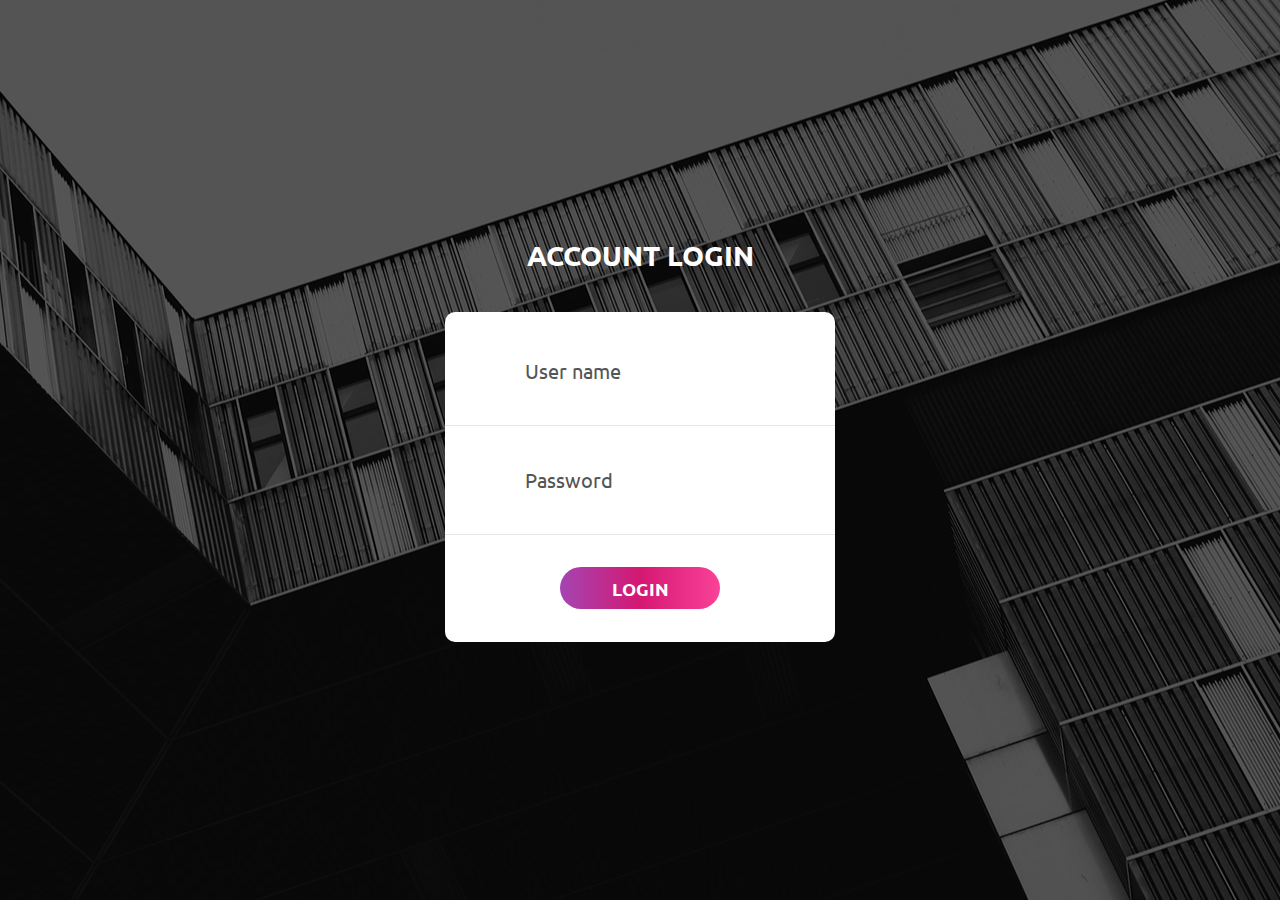
==== login.html @ 8e9fb48d "Login" ====
<!DOCTYPE html>
<html lang="en">
<head>
	<title>Login V16</title>
	<meta charset="UTF-8">
	<meta name="viewport" content="width=device-width, initial-scale=1">
<!--===============================================================================================-->	
	<link rel="icon" type="image/png" href="images/icons/favicon.ico"/>
<!--===============================================================================================-->
	<link rel="stylesheet" type="text/css" href="vendor/bootstrap/css/bootstrap.min.css">
<!--===============================================================================================-->
	<link rel="stylesheet" type="text/css" href="fonts/font-awesome-4.7.0/css/font-awesome.min.css">
<!--===============================================================================================-->
	<link rel="stylesheet" type="text/css" href="fonts/Linearicons-Free-v1.0.0/icon-font.min.css">
<!--===============================================================================================-->
	<link rel="stylesheet" type="text/css" href="vendor/animate/animate.css">
<!--===============================================================================================-->	
	<link rel="stylesheet" type="text/css" href="vendor/css-hamburgers/hamburgers.min.css">
<!--===============================================================================================-->
	<link rel="stylesheet" type="text/css" href="vendor/animsition/css/animsition.min.css">
<!--===============================================================================================-->
	<link rel="stylesheet" type="text/css" href="vendor/select2/select2.min.css">
<!--===============================================================================================-->	
	<link rel="stylesheet" type="text/css" href="vendor/daterangepicker/daterangepicker.css">
<!--===============================================================================================-->
	<link rel="stylesheet" type="text/css" href="css/util.css">
	<link rel="stylesheet" type="text/css" href="css/main.css">
<!--===============================================================================================-->
</head>
<body>
	
	<div class="limiter">
		<div class="container-login100" style="background-image: url('images/bg-01.jpg');">
			<div class="wrap-login100 p-t-30 p-b-50">
				<span class="login100-form-title p-b-41">
					Account Login
				</span>
				<form class="login100-form validate-form p-b-33 p-t-5">

					<div class="wrap-input100 validate-input" data-validate = "Enter username">
						<input class="input100" type="text" name="username" placeholder="User name">
						<span class="focus-input100" data-placeholder="&#xe82a;"></span>
					</div>

					<div class="wrap-input100 validate-input" data-validate="Enter password">
						<input class="input100" type="password" name="pass" placeholder="Password">
						<span class="focus-input100" data-placeholder="&#xe80f;"></span>
					</div>

					<div class="container-login100-form-btn m-t-32">
						<button class="login100-form-btn">
							Login
						</button>
					</div>

				</form>
			</div>
		</div>
	</div>
	

	<div id="dropDownSelect1"></div>
	
<!--===============================================================================================-->
	<script src="vendor/jquery/jquery-3.2.1.min.js"></script>
<!--===============================================================================================-->
	<script src="vendor/animsition/js/animsition.min.js"></script>
<!--===============================================================================================-->
	<script src="vendor/bootstrap/js/popper.js"></script>
	<script src="vendor/bootstrap/js/bootstrap.min.js"></script>
<!--===============================================================================================-->
	<script src="vendor/select2/select2.min.js"></script>
<!--===============================================================================================-->
	<script src="vendor/daterangepicker/moment.min.js"></script>
	<script src="vendor/daterangepicker/daterangepicker.js"></script>
<!--===============================================================================================-->
	<script src="vendor/countdowntime/countdowntime.js"></script>
<!--===============================================================================================-->
	<script src="js/main.js"></script>

</body>
</html>
---- fonts/Linearicons-Free-v1.0.0/icon-font.min.css ----
/*
Linearicons Free v1.0.0 - https://linearicons.com/free
By Perxis - https://perxis.com
(c) 2014-2015 Perxis.com
License: https://linearicons.com/free/license
*/
@font-face{font-family:Linearicons-Free;src:url(https://cdn.linearicons.com/free/1.0.0/Linearicons-Free.eot);src:url(https://cdn.linearicons.com/free/1.0.0/Linearicons-Free.eot?#iefix) format('embedded-opentype'),url(https://cdn.linearicons.com/free/1.0.0/Linearicons-Free.woff2) format('woff2'),url(https://cdn.linearicons.com/free/1.0.0/Linearicons-Free.ttf) format('truetype'),url(https://cdn.linearicons.com/free/1.0.0/Linearicons-Free.woff) format('woff'),url(https://cdn.linearicons.com/free/1.0.0/Linearicons-Free.svg#Linearicons-Free) format('svg');font-weight:400;font-style:normal}.lnr{font-family:Linearicons-Free;speak:none;font-style:normal;font-weight:400;font-variant:normal;text-transform:none;line-height:1;-webkit-font-smoothing:antialiased;-moz-osx-font-smoothing:grayscale}.lnr-home:before{content:"\e800"}.lnr-apartment:before{content:"\e801"}.lnr-pencil:before{content:"\e802"}.lnr-magic-wand:before{content:"\e803"}.lnr-drop:before{content:"\e804"}.lnr-lighter:before{content:"\e805"}.lnr-poop:before{content:"\e806"}.lnr-sun:before{content:"\e807"}.lnr-moon:before{content:"\e808"}.lnr-cloud:before{content:"\e809"}.lnr-cloud-upload:before{content:"\e80a"}.lnr-cloud-download:before{content:"\e80b"}.lnr-cloud-sync:before{content:"\e80c"}.lnr-cloud-check:before{content:"\e80d"}.lnr-database:before{content:"\e80e"}.lnr-lock:before{content:"\e80f"}.lnr-cog:before{content:"\e810"}.lnr-trash:before{content:"\e811"}.lnr-dice:before{content:"\e812"}.lnr-heart:before{content:"\e813"}.lnr-star:before{content:"\e814"}.lnr-star-half:before{content:"\e815"}.lnr-star-empty:before{content:"\e816"}.lnr-flag:before{content:"\e817"}.lnr-envelope:before{content:"\e818"}.lnr-paperclip:before{content:"\e819"}.lnr-inbox:before{content:"\e81a"}.lnr-eye:before{content:"\e81b"}.lnr-printer:before{content:"\e81c"}.lnr-file-empty:before{content:"\e81d"}.lnr-file-add:before{content:"\e81e"}.lnr-enter:before{content:"\e81f"}.lnr-exit:before{content:"\e820"}.lnr-graduation-hat:before{content:"\e821"}.lnr-license:before{content:"\e822"}.lnr-music-note:before{content:"\e823"}.lnr-film-play:before{content:"\e824"}.lnr-camera-video:before{content:"\e825"}.lnr-camera:before{content:"\e826"}.lnr-picture:before{content:"\e827"}.lnr-book:before{content:"\e828"}.lnr-bookmark:before{content:"\e829"}.lnr-user:before{content:"\e82a"}.lnr-users:before{content:"\e82b"}.lnr-shirt:before{content:"\e82c"}.lnr-store:before{content:"\e82d"}.lnr-cart:before{content:"\e82e"}.lnr-tag:before{content:"\e82f"}.lnr-phone-handset:before{content:"\e830"}.lnr-phone:before{content:"\e831"}.lnr-pushpin:before{content:"\e832"}.lnr-map-marker:before{content:"\e833"}.lnr-map:before{content:"\e834"}.lnr-location:before{content:"\e835"}.lnr-calendar-full:before{content:"\e836"}.lnr-keyboard:before{content:"\e837"}.lnr-spell-check:before{content:"\e838"}.lnr-screen:before{content:"\e839"}.lnr-smartphone:before{content:"\e83a"}.lnr-tablet:before{content:"\e83b"}.lnr-laptop:before{content:"\e83c"}.lnr-laptop-phone:before{content:"\e83d"}.lnr-power-switch:before{content:"\e83e"}.lnr-bubble:before{content:"\e83f"}.lnr-heart-pulse:before{content:"\e840"}.lnr-construction:before{content:"\e841"}.lnr-pie-chart:before{content:"\e842"}.lnr-chart-bars:before{content:"\e843"}.lnr-gift:before{content:"\e844"}.lnr-diamond:before{content:"\e845"}.lnr-linearicons:before{content:"\e846"}.lnr-dinner:before{content:"\e847"}.lnr-coffee-cup:before{content:"\e848"}.lnr-leaf:before{content:"\e849"}.lnr-paw:before{content:"\e84a"}.lnr-rocket:before{content:"\e84b"}.lnr-briefcase:before{content:"\e84c"}.lnr-bus:before{content:"\e84d"}.lnr-car:before{content:"\e84e"}.lnr-train:before{content:"\e84f"}.lnr-bicycle:before{content:"\e850"}.lnr-wheelchair:before{content:"\e851"}.lnr-select:before{content:"\e852"}.lnr-earth:before{content:"\e853"}.lnr-smile:before{content:"\e854"}.lnr-sad:before{content:"\e855"}.lnr-neutral:before{content:"\e856"}.lnr-mustache:before{content:"\e857"}.lnr-alarm:before{content:"\e858"}.lnr-bullhorn:before{content:"\e859"}.lnr-volume-high:before{content:"\e85a"}.lnr-volume-medium:before{content:"\e85b"}.lnr-volume-low:before{content:"\e85c"}.lnr-volume:before{content:"\e85d"}.lnr-mic:before{content:"\e85e"}.lnr-hourglass:before{content:"\e85f"}.lnr-undo:before{content:"\e860"}.lnr-redo:before{content:"\e861"}.lnr-sync:before{content:"\e862"}.lnr-history:before{content:"\e863"}.lnr-clock:before{content:"\e864"}.lnr-download:before{content:"\e865"}.lnr-upload:before{content:"\e866"}.lnr-enter-down:before{content:"\e867"}.lnr-exit-up:before{content:"\e868"}.lnr-bug:before{content:"\e869"}.lnr-code:before{content:"\e86a"}.lnr-link:before{content:"\e86b"}.lnr-unlink:before{content:"\e86c"}.lnr-thumbs-up:before{content:"\e86d"}.lnr-thumbs-down:before{content:"\e86e"}.lnr-magnifier:before{content:"\e86f"}.lnr-cross:before{content:"\e870"}.lnr-menu:before{content:"\e871"}.lnr-list:before{content:"\e872"}.lnr-chevron-up:before{content:"\e873"}.lnr-chevron-down:before{content:"\e874"}.lnr-chevron-left:before{content:"\e875"}.lnr-chevron-right:before{content:"\e876"}.lnr-arrow-up:before{content:"\e877"}.lnr-arrow-down:before{content:"\e878"}.lnr-arrow-left:before{content:"\e879"}.lnr-arrow-right:before{content:"\e87a"}.lnr-move:before{content:"\e87b"}.lnr-warning:before{content:"\e87c"}.lnr-question-circle:before{content:"\e87d"}.lnr-menu-circle:before{content:"\e87e"}.lnr-checkmark-circle:before{content:"\e87f"}.lnr-cross-circle:before{content:"\e880"}.lnr-plus-circle:before{content:"\e881"}.lnr-circle-minus:before{content:"\e882"}.lnr-arrow-up-circle:before{content:"\e883"}.lnr-arrow-down-circle:before{content:"\e884"}.lnr-arrow-left-circle:before{content:"\e885"}.lnr-arrow-right-circle:before{content:"\e886"}.lnr-chevron-up-circle:before{content:"\e887"}.lnr-chevron-down-circle:before{content:"\e888"}.lnr-chevron-left-circle:before{content:"\e889"}.lnr-chevron-right-circle:before{content:"\e88a"}.lnr-crop:before{content:"\e88b"}.lnr-frame-expand:before{content:"\e88c"}.lnr-frame-contract:before{content:"\e88d"}.lnr-layers:before{content:"\e88e"}.lnr-funnel:before{content:"\e88f"}.lnr-text-format:before{content:"\e890"}.lnr-text-format-remove:before{content:"\e891"}.lnr-text-size:before{content:"\e892"}.lnr-bold:before{content:"\e893"}.lnr-italic:before{content:"\e894"}.lnr-underline:before{content:"\e895"}.lnr-strikethrough:before{content:"\e896"}.lnr-highlight:before{content:"\e897"}.lnr-text-align-left:before{content:"\e898"}.lnr-text-align-center:before{content:"\e899"}.lnr-text-align-right:before{content:"\e89a"}.lnr-text-align-justify:before{content:"\e89b"}.lnr-line-spacing:before{content:"\e89c"}.lnr-indent-increase:before{content:"\e89d"}.lnr-indent-decrease:before{content:"\e89e"}.lnr-pilcrow:before{content:"\e89f"}.lnr-direction-ltr:before{content:"\e8a0"}.lnr-direction-rtl:before{content:"\e8a1"}.lnr-page-break:before{content:"\e8a2"}.lnr-sort-alpha-asc:before{content:"\e8a3"}.lnr-sort-amount-asc:before{content:"\e8a4"}.lnr-hand:before{content:"\e8a5"}.lnr-pointer-up:before{content:"\e8a6"}.lnr-pointer-right:before{content:"\e8a7"}.lnr-pointer-down:before{content:"\e8a8"}.lnr-pointer-left:before{content:"\e8a9"}
---- vendor/css-hamburgers/hamburgers.min.css ----
/*!
 * Hamburgers
 * @description Tasty CSS-animated hamburgers
 * @author Jonathan Suh @jonsuh
 * @site https://jonsuh.com/hamburgers
 * @link https://github.com/jonsuh/hamburgers
 */.hamburger{font:inherit;display:inline-block;overflow:visible;margin:0;padding:15px;cursor:pointer;transition-timing-function:linear;transition-duration:.15s;transition-property:opacity,filter;text-transform:none;color:inherit;border:0;background-color:transparent}.hamburger:hover{opacity:.7}.hamburger-box{position:relative;display:inline-block;width:40px;height:24px}.hamburger-inner{top:50%;display:block;margin-top:-2px}.hamburger-inner,.hamburger-inner:after,.hamburger-inner:before{position:absolute;width:40px;height:4px;transition-timing-function:ease;transition-duration:.15s;transition-property:transform;border-radius:4px;background-color:#000}.hamburger-inner:after,.hamburger-inner:before{display:block;content:''}.hamburger-inner:before{top:-10px}.hamburger-inner:after{bottom:-10px}.hamburger--3dx .hamburger-box{perspective:80px}.hamburger--3dx .hamburger-inner{transition:transform .2s cubic-bezier(.645,.045,.355,1),background-color 0s cubic-bezier(.645,.045,.355,1) .1s}.hamburger--3dx .hamburger-inner:after,.hamburger--3dx .hamburger-inner:before{transition:transform 0s cubic-bezier(.645,.045,.355,1) .1s}.hamburger--3dx.is-active .hamburger-inner{transform:rotateY(180deg);background-color:transparent}.hamburger--3dx.is-active .hamburger-inner:before{transform:translate3d(0,10px,0) rotate(45deg)}.hamburger--3dx.is-active .hamburger-inner:after{transform:translate3d(0,-10px,0) rotate(-45deg)}.hamburger--3dx-r .hamburger-box{perspective:80px}.hamburger--3dx-r .hamburger-inner{transition:transform .2s cubic-bezier(.645,.045,.355,1),background-color 0s cubic-bezier(.645,.045,.355,1) .1s}.hamburger--3dx-r .hamburger-inner:after,.hamburger--3dx-r .hamburger-inner:before{transition:transform 0s cubic-bezier(.645,.045,.355,1) .1s}.hamburger--3dx-r.is-active .hamburger-inner{transform:rotateY(-180deg);background-color:transparent}.hamburger--3dx-r.is-active .hamburger-inner:before{transform:translate3d(0,10px,0) rotate(45deg)}.hamburger--3dx-r.is-active .hamburger-inner:after{transform:translate3d(0,-10px,0) rotate(-45deg)}.hamburger--3dy .hamburger-box{perspective:80px}.hamburger--3dy .hamburger-inner{transition:transform .2s cubic-bezier(.645,.045,.355,1),background-color 0s cubic-bezier(.645,.045,.355,1) .1s}.hamburger--3dy .hamburger-inner:after,.hamburger--3dy .hamburger-inner:before{transition:transform 0s cubic-bezier(.645,.045,.355,1) .1s}.hamburger--3dy.is-active .hamburger-inner{transform:rotateX(-180deg);background-color:transparent}.hamburger--3dy.is-active .hamburger-inner:before{transform:translate3d(0,10px,0) rotate(45deg)}.hamburger--3dy.is-active .hamburger-inner:after{transform:translate3d(0,-10px,0) rotate(-45deg)}.hamburger--3dy-r .hamburger-box{perspective:80px}.hamburger--3dy-r .hamburger-inner{transition:transform .2s cubic-bezier(.645,.045,.355,1),background-color 0s cubic-bezier(.645,.045,.355,1) .1s}.hamburger--3dy-r .hamburger-inner:after,.hamburger--3dy-r .hamburger-inner:before{transition:transform 0s cubic-bezier(.645,.045,.355,1) .1s}.hamburger--3dy-r.is-active .hamburger-inner{transform:rotateX(180deg);background-color:transparent}.hamburger--3dy-r.is-active .hamburger-inner:before{transform:translate3d(0,10px,0) rotate(45deg)}.hamburger--3dy-r.is-active .hamburger-inner:after{transform:translate3d(0,-10px,0) rotate(-45deg)}.hamburger--arrow.is-active .hamburger-inner:before{transform:translate3d(-8px,0,0) rotate(-45deg) scaleX(.7)}.hamburger--arrow.is-active .hamburger-inner:after{transform:translate3d(-8px,0,0) rotate(45deg) scaleX(.7)}.hamburger--arrow-r.is-active .hamburger-inner:before{transform:translate3d(8px,0,0) rotate(45deg) scaleX(.7)}.hamburger--arrow-r.is-active .hamburger-inner:after{transform:translate3d(8px,0,0) rotate(-45deg) scaleX(.7)}.hamburger--arrowalt .hamburger-inner:before{transition:top .1s ease .15s,transform .15s cubic-bezier(.165,.84,.44,1)}.hamburger--arrowalt .hamburger-inner:after{transition:bottom .1s ease .15s,transform .15s cubic-bezier(.165,.84,.44,1)}.hamburger--arrowalt.is-active .hamburger-inner:before{top:0;transition:top .1s ease,transform .15s cubic-bezier(.895,.03,.685,.22) .1s;transform:translate3d(-8px,-10px,0) rotate(-45deg) scaleX(.7)}.hamburger--arrowalt.is-active .hamburger-inner:after{bottom:0;transition:bottom .1s ease,transform .15s cubic-bezier(.895,.03,.685,.22) .1s;transform:translate3d(-8px,10px,0) rotate(45deg) scaleX(.7)}.hamburger--arrowalt-r .hamburger-inner:before{transition:top .1s ease .15s,transform .15s cubic-bezier(.165,.84,.44,1)}.hamburger--arrowalt-r .hamburger-inner:after{transition:bottom .1s ease .15s,transform .15s cubic-bezier(.165,.84,.44,1)}.hamburger--arrowalt-r.is-active .hamburger-inner:before{top:0;transition:top .1s ease,transform .15s cubic-bezier(.895,.03,.685,.22) .1s;transform:translate3d(8px,-10px,0) rotate(45deg) scaleX(.7)}.hamburger--arrowalt-r.is-active .hamburger-inner:after{bottom:0;transition:bottom .1s ease,transform .15s cubic-bezier(.895,.03,.685,.22) .1s;transform:translate3d(8px,10px,0) rotate(-45deg) scaleX(.7)}.hamburger--boring .hamburger-inner,.hamburger--boring .hamburger-inner:after,.hamburger--boring .hamburger-inner:before{transition-property:none}.hamburger--boring.is-active .hamburger-inner{transform:rotate(45deg)}.hamburger--boring.is-active .hamburger-inner:before{top:0;opacity:0}.hamburger--boring.is-active .hamburger-inner:after{bottom:0;transform:rotate(-90deg)}.hamburger--collapse .hamburger-inner{top:auto;bottom:0;transition-delay:.15s;transition-timing-function:cubic-bezier(.55,.055,.675,.19);transition-duration:.15s}.hamburger--collapse .hamburger-inner:after{top:-20px;transition:top .3s cubic-bezier(.33333,.66667,.66667,1) .3s,opacity .1s linear}.hamburger--collapse .hamburger-inner:before{transition:top .12s cubic-bezier(.33333,.66667,.66667,1) .3s,transform .15s cubic-bezier(.55,.055,.675,.19)}.hamburger--collapse.is-active .hamburger-inner{transition-delay:.32s;transition-timing-function:cubic-bezier(.215,.61,.355,1);transform:translate3d(0,-10px,0) rotate(-45deg)}.hamburger--collapse.is-active .hamburger-inner:after{top:0;transition:top .3s cubic-bezier(.33333,0,.66667,.33333),opacity .1s linear .27s;opacity:0}.hamburger--collapse.is-active .hamburger-inner:before{top:0;transition:top .12s cubic-bezier(.33333,0,.66667,.33333) .18s,transform .15s cubic-bezier(.215,.61,.355,1) .42s;transform:rotate(-90deg)}.hamburger--collapse-r .hamburger-inner{top:auto;bottom:0;transition-delay:.15s;transition-timing-function:cubic-bezier(.55,.055,.675,.19);transition-duration:.15s}.hamburger--collapse-r .hamburger-inner:after{top:-20px;transition:top .3s cubic-bezier(.33333,.66667,.66667,1) .3s,opacity .1s linear}.hamburger--collapse-r .hamburger-inner:before{transition:top .12s cubic-bezier(.33333,.66667,.66667,1) .3s,transform .15s cubic-bezier(.55,.055,.675,.19)}.hamburger--collapse-r.is-active .hamburger-inner{transition-delay:.32s;transition-timing-function:cubic-bezier(.215,.61,.355,1);transform:translate3d(0,-10px,0) rotate(45deg)}.hamburger--collapse-r.is-active .hamburger-inner:after{top:0;transition:top .3s cubic-bezier(.33333,0,.66667,.33333),opacity .1s linear .27s;opacity:0}.hamburger--collapse-r.is-active .hamburger-inner:before{top:0;transition:top .12s cubic-bezier(.33333,0,.66667,.33333) .18s,transform .15s cubic-bezier(.215,.61,.355,1) .42s;transform:rotate(90deg)}.hamburger--elastic .hamburger-inner{top:2px;transition-timing-function:cubic-bezier(.68,-.55,.265,1.55);transition-duration:.4s}.hamburger--elastic .hamburger-inner:before{top:10px;transition:opacity .15s ease .4s}.hamburger--elastic .hamburger-inner:after{top:20px;transition:transform .4s cubic-bezier(.68,-.55,.265,1.55)}.hamburger--elastic.is-active .hamburger-inner{transition-delay:.1s;transform:translate3d(0,10px,0) rotate(135deg)}.hamburger--elastic.is-active .hamburger-inner:before{transition-delay:0s;opacity:0}.hamburger--elastic.is-active .hamburger-inner:after{transition-delay:.1s;transform:translate3d(0,-20px,0) rotate(-270deg)}.hamburger--elastic-r .hamburger-inner{top:2px;transition-timing-function:cubic-bezier(.68,-.55,.265,1.55);transition-duration:.4s}.hamburger--elastic-r .hamburger-inner:before{top:10px;transition:opacity .15s ease .4s}.hamburger--elastic-r .hamburger-inner:after{top:20px;transition:transform .4s cubic-bezier(.68,-.55,.265,1.55)}.hamburger--elastic-r.is-active .hamburger-inner{transition-delay:.1s;transform:translate3d(0,10px,0) rotate(-135deg)}.hamburger--elastic-r.is-active .hamburger-inner:before{transition-delay:0s;opacity:0}.hamburger--elastic-r.is-active .hamburger-inner:after{transition-delay:.1s;transform:translate3d(0,-20px,0) rotate(270deg)}.hamburger--emphatic{overflow:hidden}.hamburger--emphatic .hamburger-inner{transition:background-color .2s ease-in .25s}.hamburger--emphatic .hamburger-inner:before{left:0;transition:transform .2s cubic-bezier(.6,.04,.98,.335),top .05s linear .2s,left .2s ease-in .25s}.hamburger--emphatic .hamburger-inner:after{top:10px;right:0;transition:transform .2s cubic-bezier(.6,.04,.98,.335),top .05s linear .2s,right .2s ease-in .25s}.hamburger--emphatic.is-active .hamburger-inner{transition-delay:0s;transition-timing-function:ease-out;background-color:transparent}.hamburger--emphatic.is-active .hamburger-inner:before{top:-80px;left:-80px;transition:left .2s ease-out,top .05s linear .2s,transform .2s cubic-bezier(.075,.82,.165,1) .25s;transform:translate3d(80px,80px,0) rotate(45deg)}.hamburger--emphatic.is-active .hamburger-inner:after{top:-80px;right:-80px;transition:right .2s ease-out,top .05s linear .2s,transform .2s cubic-bezier(.075,.82,.165,1) .25s;transform:translate3d(-80px,80px,0) rotate(-45deg)}.hamburger--emphatic-r{overflow:hidden}.hamburger--emphatic-r .hamburger-inner{transition:background-color .2s ease-in .25s}.hamburger--emphatic-r .hamburger-inner:before{left:0;transition:transform .2s cubic-bezier(.6,.04,.98,.335),top .05s linear .2s,left .2s ease-in .25s}.hamburger--emphatic-r .hamburger-inner:after{top:10px;right:0;transition:transform .2s cubic-bezier(.6,.04,.98,.335),top .05s linear .2s,right .2s ease-in .25s}.hamburger--emphatic-r.is-active .hamburger-inner{transition-delay:0s;transition-timing-function:ease-out;background-color:transparent}.hamburger--emphatic-r.is-active .hamburger-inner:before{top:80px;left:-80px;transition:left .2s ease-out,top .05s linear .2s,transform .2s cubic-bezier(.075,.82,.165,1) .25s;transform:translate3d(80px,-80px,0) rotate(-45deg)}.hamburger--emphatic-r.is-active .hamburger-inner:after{top:80px;right:-80px;transition:right .2s ease-out,top .05s linear .2s,transform .2s cubic-bezier(.075,.82,.165,1) .25s;transform:translate3d(-80px,-80px,0) rotate(45deg)}.hamburger--slider .hamburger-inner{top:2px}.hamburger--slider .hamburger-inner:before{top:10px;transition-timing-function:ease;transition-duration:.2s;transition-property:transform,opacity}.hamburger--slider .hamburger-inner:after{top:20px}.hamburger--slider.is-active .hamburger-inner{transform:translate3d(0,10px,0) rotate(45deg)}.hamburger--slider.is-active .hamburger-inner:before{transform:rotate(-45deg) translate3d(-5.71429px,-6px,0);opacity:0}.hamburger--slider.is-active .hamburger-inner:after{transform:translate3d(0,-20px,0) rotate(-90deg)}.hamburger--slider-r .hamburger-inner{top:2px}.hamburger--slider-r .hamburger-inner:before{top:10px;transition-timing-function:ease;transition-duration:.2s;transition-property:transform,opacity}.hamburger--slider-r .hamburger-inner:after{top:20px}.hamburger--slider-r.is-active .hamburger-inner{transform:translate3d(0,10px,0) rotate(-45deg)}.hamburger--slider-r.is-active .hamburger-inner:before{transform:rotate(45deg) translate3d(5.71429px,-6px,0);opacity:0}.hamburger--slider-r.is-active .hamburger-inner:after{transform:translate3d(0,-20px,0) rotate(90deg)}.hamburger--spring .hamburger-inner{top:2px;transition:background-color 0s linear .15s}.hamburger--spring .hamburger-inner:before{top:10px;transition:top .12s cubic-bezier(.33333,.66667,.66667,1) .3s,transform .15s cubic-bezier(.55,.055,.675,.19)}.hamburger--spring .hamburger-inner:after{top:20px;transition:top .3s cubic-bezier(.33333,.66667,.66667,1) .3s,transform .15s cubic-bezier(.55,.055,.675,.19)}.hamburger--spring.is-active .hamburger-inner{transition-delay:.32s;background-color:transparent}.hamburger--spring.is-active .hamburger-inner:before{top:0;transition:top .12s cubic-bezier(.33333,0,.66667,.33333) .18s,transform .15s cubic-bezier(.215,.61,.355,1) .32s;transform:translate3d(0,10px,0) rotate(45deg)}.hamburger--spring.is-active .hamburger-inner:after{top:0;transition:top .3s cubic-bezier(.33333,0,.66667,.33333),transform .15s cubic-bezier(.215,.61,.355,1) .32s;transform:translate3d(0,10px,0) rotate(-45deg)}.hamburger--spring-r .hamburger-inner{top:auto;bottom:0;transition-delay:0s;transition-timing-function:cubic-bezier(.55,.055,.675,.19);transition-duration:.15s}.hamburger--spring-r .hamburger-inner:after{top:-20px;transition:top .3s cubic-bezier(.33333,.66667,.66667,1) .3s,opacity 0s linear}.hamburger--spring-r .hamburger-inner:before{transition:top .12s cubic-bezier(.33333,.66667,.66667,1) .3s,transform .15s cubic-bezier(.55,.055,.675,.19)}.hamburger--spring-r.is-active .hamburger-inner{transition-delay:.32s;transition-timing-function:cubic-bezier(.215,.61,.355,1);transform:translate3d(0,-10px,0) rotate(-45deg)}.hamburger--spring-r.is-active .hamburger-inner:after{top:0;transition:top .3s cubic-bezier(.33333,0,.66667,.33333),opacity 0s linear .32s;opacity:0}.hamburger--spring-r.is-active .hamburger-inner:before{top:0;transition:top .12s cubic-bezier(.33333,0,.66667,.33333) .18s,transform .15s cubic-bezier(.215,.61,.355,1) .32s;transform:rotate(90deg)}.hamburger--stand .hamburger-inner{transition:transform .1s cubic-bezier(.55,.055,.675,.19) .22s,background-color 0s linear .1s}.hamburger--stand .hamburger-inner:before{transition:top .1s ease-in .1s,transform .1s cubic-bezier(.55,.055,.675,.19) 0s}.hamburger--stand .hamburger-inner:after{transition:bottom .1s ease-in .1s,transform .1s cubic-bezier(.55,.055,.675,.19) 0s}.hamburger--stand.is-active .hamburger-inner{transition:transform .1s cubic-bezier(.215,.61,.355,1) 0s,background-color 0s linear .22s;transform:rotate(90deg);background-color:transparent}.hamburger--stand.is-active .hamburger-inner:before{top:0;transition:top .1s ease-out .12s,transform .1s cubic-bezier(.215,.61,.355,1) .22s;transform:rotate(-45deg)}.hamburger--stand.is-active .hamburger-inner:after{bottom:0;transition:bottom .1s ease-out .12s,transform .1s cubic-bezier(.215,.61,.355,1) .22s;transform:rotate(45deg)}.hamburger--stand-r .hamburger-inner{transition:transform .1s cubic-bezier(.55,.055,.675,.19) .22s,background-color 0s linear .1s}.hamburger--stand-r .hamburger-inner:before{transition:top .1s ease-in .1s,transform .1s cubic-bezier(.55,.055,.675,.19) 0s}.hamburger--stand-r .hamburger-inner:after{transition:bottom .1s ease-in .1s,transform .1s cubic-bezier(.55,.055,.675,.19) 0s}.hamburger--stand-r.is-active .hamburger-inner{transition:transform .1s cubic-bezier(.215,.61,.355,1) 0s,background-color 0s linear .22s;transform:rotate(-90deg);background-color:transparent}.hamburger--stand-r.is-active .hamburger-inner:before{top:0;transition:top .1s ease-out .12s,transform .1s cubic-bezier(.215,.61,.355,1) .22s;transform:rotate(-45deg)}.hamburger--stand-r.is-active .hamburger-inner:after{bottom:0;transition:bottom .1s ease-out .12s,transform .1s cubic-bezier(.215,.61,.355,1) .22s;transform:rotate(45deg)}.hamburger--spin .hamburger-inner{transition-timing-function:cubic-bezier(.55,.055,.675,.19);transition-duration:.3s}.hamburger--spin .hamburger-inner:before{transition:top .1s ease-in .34s,opacity .1s ease-in}.hamburger--spin .hamburger-inner:after{transition:bottom .1s ease-in .34s,transform .3s cubic-bezier(.55,.055,.675,.19)}.hamburger--spin.is-active .hamburger-inner{transition-delay:.14s;transition-timing-function:cubic-bezier(.215,.61,.355,1);transform:rotate(225deg)}.hamburger--spin.is-active .hamburger-inner:before{top:0;transition:top .1s ease-out,opacity .1s ease-out .14s;opacity:0}.hamburger--spin.is-active .hamburger-inner:after{bottom:0;transition:bottom .1s ease-out,transform .3s cubic-bezier(.215,.61,.355,1) .14s;transform:rotate(-90deg)}.hamburger--spin-r .hamburger-inner{transition-timing-function:cubic-bezier(.55,.055,.675,.19);transition-duration:.3s}.hamburger--spin-r .hamburger-inner:before{transition:top .1s ease-in .34s,opacity .1s ease-in}.hamburger--spin-r .hamburger-inner:after{transition:bottom .1s ease-in .34s,transform .3s cubic-bezier(.55,.055,.675,.19)}.hamburger--spin-r.is-active .hamburger-inner{transition-delay:.14s;transition-timing-function:cubic-bezier(.215,.61,.355,1);transform:rotate(-225deg)}.hamburger--spin-r.is-active .hamburger-inner:before{top:0;transition:top .1s ease-out,opacity .1s ease-out .14s;opacity:0}.hamburger--spin-r.is-active .hamburger-inner:after{bottom:0;transition:bottom .1s ease-out,transform .3s cubic-bezier(.215,.61,.355,1) .14s;transform:rotate(90deg)}.hamburger--squeeze .hamburger-inner{transition-timing-function:cubic-bezier(.55,.055,.675,.19);transition-duration:.1s}.hamburger--squeeze .hamburger-inner:before{transition:top .1s ease .14s,opacity .1s ease}.hamburger--squeeze .hamburger-inner:after{transition:bottom .1s ease .14s,transform .1s cubic-bezier(.55,.055,.675,.19)}.hamburger--squeeze.is-active .hamburger-inner{transition-delay:.14s;transition-timing-function:cubic-bezier(.215,.61,.355,1);transform:rotate(45deg)}.hamburger--squeeze.is-active .hamburger-inner:before{top:0;transition:top .1s ease,opacity .1s ease .14s;opacity:0}.hamburger--squeeze.is-active .hamburger-inner:after{bottom:0;transition:bottom .1s ease,transform .1s cubic-bezier(.215,.61,.355,1) .14s;transform:rotate(-90deg)}.hamburger--vortex .hamburger-inner{transition-timing-function:cubic-bezier(.19,1,.22,1);transition-duration:.3s}.hamburger--vortex .hamburger-inner:after,.hamburger--vortex .hamburger-inner:before{transition-delay:.1s;transition-timing-function:linear;transition-duration:0s}.hamburger--vortex .hamburger-inner:before{transition-property:top,opacity}.hamburger--vortex .hamburger-inner:after{transition-property:bottom,transform}.hamburger--vortex.is-active .hamburger-inner{transition-timing-function:cubic-bezier(.19,1,.22,1);transform:rotate(765deg)}.hamburger--vortex.is-active .hamburger-inner:after,.hamburger--vortex.is-active .hamburger-inner:before{transition-delay:0s}.hamburger--vortex.is-active .hamburger-inner:before{top:0;opacity:0}.hamburger--vortex.is-active .hamburger-inner:after{bottom:0;transform:rotate(90deg)}.hamburger--vortex-r .hamburger-inner{transition-timing-function:cubic-bezier(.19,1,.22,1);transition-duration:.3s}.hamburger--vortex-r .hamburger-inner:after,.hamburger--vortex-r .hamburger-inner:before{transition-delay:.1s;transition-timing-function:linear;transition-duration:0s}.hamburger--vortex-r .hamburger-inner:before{transition-property:top,opacity}.hamburger--vortex-r .hamburger-inner:after{transition-property:bottom,transform}.hamburger--vortex-r.is-active .hamburger-inner{transition-timing-function:cubic-bezier(.19,1,.22,1);transform:rotate(-765deg)}.hamburger--vortex-r.is-active .hamburger-inner:after,.hamburger--vortex-r.is-active .hamburger-inner:before{transition-delay:0s}.hamburger--vortex-r.is-active .hamburger-inner:before{top:0;opacity:0}.hamburger--vortex-r.is-active .hamburger-inner:after{bottom:0;transform:rotate(-90deg)}
---- vendor/daterangepicker/daterangepicker.css ----
.daterangepicker {
  position: absolute;
  color: inherit;
  background-color: #fff;
  border-radius: 4px;
  width: 278px;
  padding: 4px;
  margin-top: 1px;
  top: 100px;
  left: 20px;
  /* Calendars */ }
  .daterangepicker:before, .daterangepicker:after {
    position: absolute;
    display: inline-block;
    border-bottom-color: rgba(0, 0, 0, 0.2);
    content: ''; }
  .daterangepicker:before {
    top: -7px;
    border-right: 7px solid transparent;
    border-left: 7px solid transparent;
    border-bottom: 7px solid #ccc; }
  .daterangepicker:after {
    top: -6px;
    border-right: 6px solid transparent;
    border-bottom: 6px solid #fff;
    border-left: 6px solid transparent; }
  .daterangepicker.opensleft:before {
    right: 9px; }
  .daterangepicker.opensleft:after {
    right: 10px; }
  .daterangepicker.openscenter:before {
    left: 0;
    right: 0;
    width: 0;
    margin-left: auto;
    margin-right: auto; }
  .daterangepicker.openscenter:after {
    left: 0;
    right: 0;
    width: 0;
    margin-left: auto;
    margin-right: auto; }
  .daterangepicker.opensright:before {
    left: 9px; }
  .daterangepicker.opensright:after {
    left: 10px; }
  .daterangepicker.dropup {
    margin-top: -5px; }
    .daterangepicker.dropup:before {
      top: initial;
      bottom: -7px;
      border-bottom: initial;
      border-top: 7px solid #ccc; }
    .daterangepicker.dropup:after {
      top: initial;
      bottom: -6px;
      border-bottom: initial;
      border-top: 6px solid #fff; }
  .daterangepicker.dropdown-menu {
    max-width: none;
    z-index: 3001; }
  .daterangepicker.single .ranges, .daterangepicker.single .calendar {
    float: none; }
  .daterangepicker.show-calendar .calendar {
    display: block; }
  .daterangepicker .calendar {
    display: none;
    max-width: 270px;
    margin: 4px; }
    .daterangepicker .calendar.single .calendar-table {
      border: none; }
    .daterangepicker .calendar th, .daterangepicker .calendar td {
      white-space: nowrap;
      text-align: center;
      min-width: 32px; }
  .daterangepicker .calendar-table {
    border: 1px solid #fff;
    padding: 4px;
    border-radius: 4px;
    background-color: #fff; }
  .daterangepicker table {
    width: 100%;
    margin: 0; }
  .daterangepicker td, .daterangepicker th {
    text-align: center;
    width: 20px;
    height: 20px;
    border-radius: 4px;
    border: 1px solid transparent;
    white-space: nowrap;
    cursor: pointer; }
    .daterangepicker td.available:hover, .daterangepicker th.available:hover {
      background-color: #eee;
      border-color: transparent;
      color: inherit; }
    .daterangepicker td.week, .daterangepicker th.week {
      font-size: 80%;
      color: #ccc; }
  .daterangepicker td.off, .daterangepicker td.off.in-range, .daterangepicker td.off.start-date, .daterangepicker td.off.end-date {
    background-color: #fff;
    border-color: transparent;
    color: #999; }
  .daterangepicker td.in-range {
    background-color: #ebf4f8;
    border-color: transparent;
    color: #000;
    border-radius: 0; }
  .daterangepicker td.start-date {
    border-radius: 4px 0 0 4px; }
  .daterangepicker td.end-date {
    border-radius: 0 4px 4px 0; }
  .daterangepicker td.start-date.end-date {
    border-radius: 4px; }
  .daterangepicker td.active, .daterangepicker td.active:hover {
    background-color: #357ebd;
    border-color: transparent;
    color: #fff; }
  .daterangepicker th.month {
    width: auto; }
  .daterangepicker td.disabled, .daterangepicker option.disabled {
    color: #999;
    cursor: not-allowed;
    text-decoration: line-through; }
  .daterangepicker select.monthselect, .daterangepicker select.yearselect {
    font-size: 12px;
    padding: 1px;
    height: auto;
    margin: 0;
    cursor: default; }
  .daterangepicker select.monthselect {
    margin-right: 2%;
    width: 56%; }
  .daterangepicker select.yearselect {
    width: 40%; }
  .daterangepicker select.hourselect, .daterangepicker select.minuteselect, .daterangepicker select.secondselect, .daterangepicker select.ampmselect {
    width: 50px;
    margin-bottom: 0; }
  .daterangepicker .input-mini {
    border: 1px solid #ccc;
    border-radius: 4px;
    color: #555;
    height: 30px;
    line-height: 30px;
    display: block;
    vertical-align: middle;
    margin: 0 0 5px 0;
    padding: 0 6px 0 28px;
    width: 100%; }
    .daterangepicker .input-mini.active {
      border: 1px solid #08c;
      border-radius: 4px; }
  .daterangepicker .daterangepicker_input {
    position: relative; }
    .daterangepicker .daterangepicker_input i {
      position: absolute;
      left: 8px;
      top: 8px; }
  .daterangepicker.rtl .input-mini {
    padding-right: 28px;
    padding-left: 6px; }
  .daterangepicker.rtl .daterangepicker_input i {
    left: auto;
    right: 8px; }
  .daterangepicker .calendar-time {
    text-align: center;
    margin: 5px auto;
    line-height: 30px;
    position: relative;
    padding-left: 28px; }
    .daterangepicker .calendar-time select.disabled {
      color: #ccc;
      cursor: not-allowed; }

.ranges {
  font-size: 11px;
  float: none;
  margin: 4px;
  text-align: left; }
  .ranges ul {
    list-style: none;
    margin: 0 auto;
    padding: 0;
    width: 100%; }
  .ranges li {
    font-size: 13px;
    background-color: #f5f5f5;
    border: 1px solid #f5f5f5;
    border-radius: 4px;
    color: #08c;
    padding: 3px 12px;
    margin-bottom: 8px;
    cursor: pointer; }
    .ranges li:hover {
      background-color: #08c;
      border: 1px solid #08c;
      color: #fff; }
    .ranges li.active {
      background-color: #08c;
      border: 1px solid #08c;
      color: #fff; }

/*  Larger Screen Styling */
@media (min-width: 564px) {
  .daterangepicker {
    width: auto; }
    .daterangepicker .ranges ul {
      width: 160px; }
    .daterangepicker.single .ranges ul {
      width: 100%; }
    .daterangepicker.single .calendar.left {
      clear: none; }
    .daterangepicker.single.ltr .ranges, .daterangepicker.single.ltr .calendar {
      float: left; }
    .daterangepicker.single.rtl .ranges, .daterangepicker.single.rtl .calendar {
      float: right; }
    .daterangepicker.ltr {
      direction: ltr;
      text-align: left; }
      .daterangepicker.ltr .calendar.left {
        clear: left;
        margin-right: 0; }
        .daterangepicker.ltr .calendar.left .calendar-table {
          border-right: none;
          border-top-right-radius: 0;
          border-bottom-right-radius: 0; }
      .daterangepicker.ltr .calendar.right {
        margin-left: 0; }
        .daterangepicker.ltr .calendar.right .calendar-table {
          border-left: none;
          border-top-left-radius: 0;
          border-bottom-left-radius: 0; }
      .daterangepicker.ltr .left .daterangepicker_input {
        padding-right: 12px; }
      .daterangepicker.ltr .calendar.left .calendar-table {
        padding-right: 12px; }
      .daterangepicker.ltr .ranges, .daterangepicker.ltr .calendar {
        float: left; }
    .daterangepicker.rtl {
      direction: rtl;
      text-align: right; }
      .daterangepicker.rtl .calendar.left {
        clear: right;
        margin-left: 0; }
        .daterangepicker.rtl .calendar.left .calendar-table {
          border-left: none;
          border-top-left-radius: 0;
          border-bottom-left-radius: 0; }
      .daterangepicker.rtl .calendar.right {
        margin-right: 0; }
        .daterangepicker.rtl .calendar.right .calendar-table {
          border-right: none;
          border-top-right-radius: 0;
          border-bottom-right-radius: 0; }
      .daterangepicker.rtl .left .daterangepicker_input {
        padding-left: 12px; }
      .daterangepicker.rtl .calendar.left .calendar-table {
        padding-left: 12px; }
      .daterangepicker.rtl .ranges, .daterangepicker.rtl .calendar {
        text-align: right;
        float: right; } }
@media (min-width: 730px) {
  .daterangepicker .ranges {
    width: auto; }
  .daterangepicker.ltr .ranges {
    float: left; }
  .daterangepicker.rtl .ranges {
    float: right; }
  .daterangepicker .calendar.left {
    clear: none !important; } }
---- css/util.css ----
/*[ FONT SIZE ]
///////////////////////////////////////////////////////////
*/
.fs-1 {font-size: 1px;}
.fs-2 {font-size: 2px;}
.fs-3 {font-size: 3px;}
.fs-4 {font-size: 4px;}
.fs-5 {font-size: 5px;}
.fs-6 {font-size: 6px;}
.fs-7 {font-size: 7px;}
.fs-8 {font-size: 8px;}
.fs-9 {font-size: 9px;}
.fs-10 {font-size: 10px;}
.fs-11 {font-size: 11px;}
.fs-12 {font-size: 12px;}
.fs-13 {font-size: 13px;}
.fs-14 {font-size: 14px;}
.fs-15 {font-size: 15px;}
.fs-16 {font-size: 16px;}
.fs-17 {font-size: 17px;}
.fs-18 {font-size: 18px;}
.fs-19 {font-size: 19px;}
.fs-20 {font-size: 20px;}
.fs-21 {font-size: 21px;}
.fs-22 {font-size: 22px;}
.fs-23 {font-size: 23px;}
.fs-24 {font-size: 24px;}
.fs-25 {font-size: 25px;}
.fs-26 {font-size: 26px;}
.fs-27 {font-size: 27px;}
.fs-28 {font-size: 28px;}
.fs-29 {font-size: 29px;}
.fs-30 {font-size: 30px;}
.fs-31 {font-size: 31px;}
.fs-32 {font-size: 32px;}
.fs-33 {font-size: 33px;}
.fs-34 {font-size: 34px;}
.fs-35 {font-size: 35px;}
.fs-36 {font-size: 36px;}
.fs-37 {font-size: 37px;}
.fs-38 {font-size: 38px;}
.fs-39 {font-size: 39px;}
.fs-40 {font-size: 40px;}
.fs-41 {font-size: 41px;}
.fs-42 {font-size: 42px;}
.fs-43 {font-size: 43px;}
.fs-44 {font-size: 44px;}
.fs-45 {font-size: 45px;}
.fs-46 {font-size: 46px;}
.fs-47 {font-size: 47px;}
.fs-48 {font-size: 48px;}
.fs-49 {font-size: 49px;}
.fs-50 {font-size: 50px;}
.fs-51 {font-size: 51px;}
.fs-52 {font-size: 52px;}
.fs-53 {font-size: 53px;}
.fs-54 {font-size: 54px;}
.fs-55 {font-size: 55px;}
.fs-56 {font-size: 56px;}
.fs-57 {font-size: 57px;}
.fs-58 {font-size: 58px;}
.fs-59 {font-size: 59px;}
.fs-60 {font-size: 60px;}
.fs-61 {font-size: 61px;}
.fs-62 {font-size: 62px;}
.fs-63 {font-size: 63px;}
.fs-64 {font-size: 64px;}
.fs-65 {font-size: 65px;}
.fs-66 {font-size: 66px;}
.fs-67 {font-size: 67px;}
.fs-68 {font-size: 68px;}
.fs-69 {font-size: 69px;}
.fs-70 {font-size: 70px;}
.fs-71 {font-size: 71px;}
.fs-72 {font-size: 72px;}
.fs-73 {font-size: 73px;}
.fs-74 {font-size: 74px;}
.fs-75 {font-size: 75px;}
.fs-76 {font-size: 76px;}
.fs-77 {font-size: 77px;}
.fs-78 {font-size: 78px;}
.fs-79 {font-size: 79px;}
.fs-80 {font-size: 80px;}
.fs-81 {font-size: 81px;}
.fs-82 {font-size: 82px;}
.fs-83 {font-size: 83px;}
.fs-84 {font-size: 84px;}
.fs-85 {font-size: 85px;}
.fs-86 {font-size: 86px;}
.fs-87 {font-size: 87px;}
.fs-88 {font-size: 88px;}
.fs-89 {font-size: 89px;}
.fs-90 {font-size: 90px;}
.fs-91 {font-size: 91px;}
.fs-92 {font-size: 92px;}
.fs-93 {font-size: 93px;}
.fs-94 {font-size: 94px;}
.fs-95 {font-size: 95px;}
.fs-96 {font-size: 96px;}
.fs-97 {font-size: 97px;}
.fs-98 {font-size: 98px;}
.fs-99 {font-size: 99px;}
.fs-100 {font-size: 100px;}
.fs-101 {font-size: 101px;}
.fs-102 {font-size: 102px;}
.fs-103 {font-size: 103px;}
.fs-104 {font-size: 104px;}
.fs-105 {font-size: 105px;}
.fs-106 {font-size: 106px;}
.fs-107 {font-size: 107px;}
.fs-108 {font-size: 108px;}
.fs-109 {font-size: 109px;}
.fs-110 {font-size: 110px;}
.fs-111 {font-size: 111px;}
.fs-112 {font-size: 112px;}
.fs-113 {font-size: 113px;}
.fs-114 {font-size: 114px;}
.fs-115 {font-size: 115px;}
.fs-116 {font-size: 116px;}
.fs-117 {font-size: 117px;}
.fs-118 {font-size: 118px;}
.fs-119 {font-size: 119px;}
.fs-120 {font-size: 120px;}
.fs-121 {font-size: 121px;}
.fs-122 {font-size: 122px;}
.fs-123 {font-size: 123px;}
.fs-124 {font-size: 124px;}
.fs-125 {font-size: 125px;}
.fs-126 {font-size: 126px;}
.fs-127 {font-size: 127px;}
.fs-128 {font-size: 128px;}
.fs-129 {font-size: 129px;}
.fs-130 {font-size: 130px;}
.fs-131 {font-size: 131px;}
.fs-132 {font-size: 132px;}
.fs-133 {font-size: 133px;}
.fs-134 {font-size: 134px;}
.fs-135 {font-size: 135px;}
.fs-136 {font-size: 136px;}
.fs-137 {font-size: 137px;}
.fs-138 {font-size: 138px;}
.fs-139 {font-size: 139px;}
.fs-140 {font-size: 140px;}
.fs-141 {font-size: 141px;}
.fs-142 {font-size: 142px;}
.fs-143 {font-size: 143px;}
.fs-144 {font-size: 144px;}
.fs-145 {font-size: 145px;}
.fs-146 {font-size: 146px;}
.fs-147 {font-size: 147px;}
.fs-148 {font-size: 148px;}
.fs-149 {font-size: 149px;}
.fs-150 {font-size: 150px;}
.fs-151 {font-size: 151px;}
.fs-152 {font-size: 152px;}
.fs-153 {font-size: 153px;}
.fs-154 {font-size: 154px;}
.fs-155 {font-size: 155px;}
.fs-156 {font-size: 156px;}
.fs-157 {font-size: 157px;}
.fs-158 {font-size: 158px;}
.fs-159 {font-size: 159px;}
.fs-160 {font-size: 160px;}
.fs-161 {font-size: 161px;}
.fs-162 {font-size: 162px;}
.fs-163 {font-size: 163px;}
.fs-164 {font-size: 164px;}
.fs-165 {font-size: 165px;}
.fs-166 {font-size: 166px;}
.fs-167 {font-size: 167px;}
.fs-168 {font-size: 168px;}
.fs-169 {font-size: 169px;}
.fs-170 {font-size: 170px;}
.fs-171 {font-size: 171px;}
.fs-172 {font-size: 172px;}
.fs-173 {font-size: 173px;}
.fs-174 {font-size: 174px;}
.fs-175 {font-size: 175px;}
.fs-176 {font-size: 176px;}
.fs-177 {font-size: 177px;}
.fs-178 {font-size: 178px;}
.fs-179 {font-size: 179px;}
.fs-180 {font-size: 180px;}
.fs-181 {font-size: 181px;}
.fs-182 {font-size: 182px;}
.fs-183 {font-size: 183px;}
.fs-184 {font-size: 184px;}
.fs-185 {font-size: 185px;}
.fs-186 {font-size: 186px;}
.fs-187 {font-size: 187px;}
.fs-188 {font-size: 188px;}
.fs-189 {font-size: 189px;}
.fs-190 {font-size: 190px;}
.fs-191 {font-size: 191px;}
.fs-192 {font-size: 192px;}
.fs-193 {font-size: 193px;}
.fs-194 {font-size: 194px;}
.fs-195 {font-size: 195px;}
.fs-196 {font-size: 196px;}
.fs-197 {font-size: 197px;}
.fs-198 {font-size: 198px;}
.fs-199 {font-size: 199px;}
.fs-200 {font-size: 200px;}

/*[ PADDING ]
///////////////////////////////////////////////////////////
*/
.p-t-0 {padding-top: 0px;}
.p-t-1 {padding-top: 1px;}
.p-t-2 {padding-top: 2px;}
.p-t-3 {padding-top: 3px;}
.p-t-4 {padding-top: 4px;}
.p-t-5 {padding-top: 5px;}
.p-t-6 {padding-top: 6px;}
.p-t-7 {padding-top: 7px;}
.p-t-8 {padding-top: 8px;}
.p-t-9 {padding-top: 9px;}
.p-t-10 {padding-top: 10px;}
.p-t-11 {padding-top: 11px;}
.p-t-12 {padding-top: 12px;}
.p-t-13 {padding-top: 13px;}
.p-t-14 {padding-top: 14px;}
.p-t-15 {padding-top: 15px;}
.p-t-16 {padding-top: 16px;}
.p-t-17 {padding-top: 17px;}
.p-t-18 {padding-top: 18px;}
.p-t-19 {padding-top: 19px;}
.p-t-20 {padding-top: 20px;}
.p-t-21 {padding-top: 21px;}
.p-t-22 {padding-top: 22px;}
.p-t-23 {padding-top: 23px;}
.p-t-24 {padding-top: 24px;}
.p-t-25 {padding-top: 25px;}
.p-t-26 {padding-top: 26px;}
.p-t-27 {padding-top: 27px;}
.p-t-28 {padding-top: 28px;}
.p-t-29 {padding-top: 29px;}
.p-t-30 {padding-top: 30px;}
.p-t-31 {padding-top: 31px;}
.p-t-32 {padding-top: 32px;}
.p-t-33 {padding-top: 33px;}
.p-t-34 {padding-top: 34px;}
.p-t-35 {padding-top: 35px;}
.p-t-36 {padding-top: 36px;}
.p-t-37 {padding-top: 37px;}
.p-t-38 {padding-top: 38px;}
.p-t-39 {padding-top: 39px;}
.p-t-40 {padding-top: 40px;}
.p-t-41 {padding-top: 41px;}
.p-t-42 {padding-top: 42px;}
.p-t-43 {padding-top: 43px;}
.p-t-44 {padding-top: 44px;}
.p-t-45 {padding-top: 45px;}
.p-t-46 {padding-top: 46px;}
.p-t-47 {padding-top: 47px;}
.p-t-48 {padding-top: 48px;}
.p-t-49 {padding-top: 49px;}
.p-t-50 {padding-top: 50px;}
.p-t-51 {padding-top: 51px;}
.p-t-52 {padding-top: 52px;}
.p-t-53 {padding-top: 53px;}
.p-t-54 {padding-top: 54px;}
.p-t-55 {padding-top: 55px;}
.p-t-56 {padding-top: 56px;}
.p-t-57 {padding-top: 57px;}
.p-t-58 {padding-top: 58px;}
.p-t-59 {padding-top: 59px;}
.p-t-60 {padding-top: 60px;}
.p-t-61 {padding-top: 61px;}
.p-t-62 {padding-top: 62px;}
.p-t-63 {padding-top: 63px;}
.p-t-64 {padding-top: 64px;}
.p-t-65 {padding-top: 65px;}
.p-t-66 {padding-top: 66px;}
.p-t-67 {padding-top: 67px;}
.p-t-68 {padding-top: 68px;}
.p-t-69 {padding-top: 69px;}
.p-t-70 {padding-top: 70px;}
.p-t-71 {padding-top: 71px;}
.p-t-72 {padding-top: 72px;}
.p-t-73 {padding-top: 73px;}
.p-t-74 {padding-top: 74px;}
.p-t-75 {padding-top: 75px;}
.p-t-76 {padding-top: 76px;}
.p-t-77 {padding-top: 77px;}
.p-t-78 {padding-top: 78px;}
.p-t-79 {padding-top: 79px;}
.p-t-80 {padding-top: 80px;}
.p-t-81 {padding-top: 81px;}
.p-t-82 {padding-top: 82px;}
.p-t-83 {padding-top: 83px;}
.p-t-84 {padding-top: 84px;}
.p-t-85 {padding-top: 85px;}
.p-t-86 {padding-top: 86px;}
.p-t-87 {padding-top: 87px;}
.p-t-88 {padding-top: 88px;}
.p-t-89 {padding-top: 89px;}
.p-t-90 {padding-top: 90px;}
.p-t-91 {padding-top: 91px;}
.p-t-92 {padding-top: 92px;}
.p-t-93 {padding-top: 93px;}
.p-t-94 {padding-top: 94px;}
.p-t-95 {padding-top: 95px;}
.p-t-96 {padding-top: 96px;}
.p-t-97 {padding-top: 97px;}
.p-t-98 {padding-top: 98px;}
.p-t-99 {padding-top: 99px;}
.p-t-100 {padding-top: 100px;}
.p-t-101 {padding-top: 101px;}
.p-t-102 {padding-top: 102px;}
.p-t-103 {padding-top: 103px;}
.p-t-104 {padding-top: 104px;}
.p-t-105 {padding-top: 105px;}
.p-t-106 {padding-top: 106px;}
.p-t-107 {padding-top: 107px;}
.p-t-108 {padding-top: 108px;}
.p-t-109 {padding-top: 109px;}
.p-t-110 {padding-top: 110px;}
.p-t-111 {padding-top: 111px;}
.p-t-112 {padding-top: 112px;}
.p-t-113 {padding-top: 113px;}
.p-t-114 {padding-top: 114px;}
.p-t-115 {padding-top: 115px;}
.p-t-116 {padding-top: 116px;}
.p-t-117 {padding-top: 117px;}
.p-t-118 {padding-top: 118px;}
.p-t-119 {padding-top: 119px;}
.p-t-120 {padding-top: 120px;}
.p-t-121 {padding-top: 121px;}
.p-t-122 {padding-top: 122px;}
.p-t-123 {padding-top: 123px;}
.p-t-124 {padding-top: 124px;}
.p-t-125 {padding-top: 125px;}
.p-t-126 {padding-top: 126px;}
.p-t-127 {padding-top: 127px;}
.p-t-128 {padding-top: 128px;}
.p-t-129 {padding-top: 129px;}
.p-t-130 {padding-top: 130px;}
.p-t-131 {padding-top: 131px;}
.p-t-132 {padding-top: 132px;}
.p-t-133 {padding-top: 133px;}
.p-t-134 {padding-top: 134px;}
.p-t-135 {padding-top: 135px;}
.p-t-136 {padding-top: 136px;}
.p-t-137 {padding-top: 137px;}
.p-t-138 {padding-top: 138px;}
.p-t-139 {padding-top: 139px;}
.p-t-140 {padding-top: 140px;}
.p-t-141 {padding-top: 141px;}
.p-t-142 {padding-top: 142px;}
.p-t-143 {padding-top: 143px;}
.p-t-144 {padding-top: 144px;}
.p-t-145 {padding-top: 145px;}
.p-t-146 {padding-top: 146px;}
.p-t-147 {padding-top: 147px;}
.p-t-148 {padding-top: 148px;}
.p-t-149 {padding-top: 149px;}
.p-t-150 {padding-top: 150px;}
.p-t-151 {padding-top: 151px;}
.p-t-152 {padding-top: 152px;}
.p-t-153 {padding-top: 153px;}
.p-t-154 {padding-top: 154px;}
.p-t-155 {padding-top: 155px;}
.p-t-156 {padding-top: 156px;}
.p-t-157 {padding-top: 157px;}
.p-t-158 {padding-top: 158px;}
.p-t-159 {padding-top: 159px;}
.p-t-160 {padding-top: 160px;}
.p-t-161 {padding-top: 161px;}
.p-t-162 {padding-top: 162px;}
.p-t-163 {padding-top: 163px;}
.p-t-164 {padding-top: 164px;}
.p-t-165 {padding-top: 165px;}
.p-t-166 {padding-top: 166px;}
.p-t-167 {padding-top: 167px;}
.p-t-168 {padding-top: 168px;}
.p-t-169 {padding-top: 169px;}
.p-t-170 {padding-top: 170px;}
.p-t-171 {padding-top: 171px;}
.p-t-172 {padding-top: 172px;}
.p-t-173 {padding-top: 173px;}
.p-t-174 {padding-top: 174px;}
.p-t-175 {padding-top: 175px;}
.p-t-176 {padding-top: 176px;}
.p-t-177 {padding-top: 177px;}
.p-t-178 {padding-top: 178px;}
.p-t-179 {padding-top: 179px;}
.p-t-180 {padding-top: 180px;}
.p-t-181 {padding-top: 181px;}
.p-t-182 {padding-top: 182px;}
.p-t-183 {padding-top: 183px;}
.p-t-184 {padding-top: 184px;}
.p-t-185 {padding-top: 185px;}
.p-t-186 {padding-top: 186px;}
.p-t-187 {padding-top: 187px;}
.p-t-188 {padding-top: 188px;}
.p-t-189 {padding-top: 189px;}
.p-t-190 {padding-top: 190px;}
.p-t-191 {padding-top: 191px;}
.p-t-192 {padding-top: 192px;}
.p-t-193 {padding-top: 193px;}
.p-t-194 {padding-top: 194px;}
.p-t-195 {padding-top: 195px;}
.p-t-196 {padding-top: 196px;}
.p-t-197 {padding-top: 197px;}
.p-t-198 {padding-top: 198px;}
.p-t-199 {padding-top: 199px;}
.p-t-200 {padding-top: 200px;}
.p-t-201 {padding-top: 201px;}
.p-t-202 {padding-top: 202px;}
.p-t-203 {padding-top: 203px;}
.p-t-204 {padding-top: 204px;}
.p-t-205 {padding-top: 205px;}
.p-t-206 {padding-top: 206px;}
.p-t-207 {padding-top: 207px;}
.p-t-208 {padding-top: 208px;}
.p-t-209 {padding-top: 209px;}
.p-t-210 {padding-top: 210px;}
.p-t-211 {padding-top: 211px;}
.p-t-212 {padding-top: 212px;}
.p-t-213 {padding-top: 213px;}
.p-t-214 {padding-top: 214px;}
.p-t-215 {padding-top: 215px;}
.p-t-216 {padding-top: 216px;}
.p-t-217 {padding-top: 217px;}
.p-t-218 {padding-top: 218px;}
.p-t-219 {padding-top: 219px;}
.p-t-220 {padding-top: 220px;}
.p-t-221 {padding-top: 221px;}
.p-t-222 {padding-top: 222px;}
.p-t-223 {padding-top: 223px;}
.p-t-224 {padding-top: 224px;}
.p-t-225 {padding-top: 225px;}
.p-t-226 {padding-top: 226px;}
.p-t-227 {padding-top: 227px;}
.p-t-228 {padding-top: 228px;}
.p-t-229 {padding-top: 229px;}
.p-t-230 {padding-top: 230px;}
.p-t-231 {padding-top: 231px;}
.p-t-232 {padding-top: 232px;}
.p-t-233 {padding-top: 233px;}
.p-t-234 {padding-top: 234px;}
.p-t-235 {padding-top: 235px;}
.p-t-236 {padding-top: 236px;}
.p-t-237 {padding-top: 237px;}
.p-t-238 {padding-top: 238px;}
.p-t-239 {padding-top: 239px;}
.p-t-240 {padding-top: 240px;}
.p-t-241 {padding-top: 241px;}
.p-t-242 {padding-top: 242px;}
.p-t-243 {padding-top: 243px;}
.p-t-244 {padding-top: 244px;}
.p-t-245 {padding-top: 245px;}
.p-t-246 {padding-top: 246px;}
.p-t-247 {padding-top: 247px;}
.p-t-248 {padding-top: 248px;}
.p-t-249 {padding-top: 249px;}
.p-t-250 {padding-top: 250px;}
.p-b-0 {padding-bottom: 0px;}
.p-b-1 {padding-bottom: 1px;}
.p-b-2 {padding-bottom: 2px;}
.p-b-3 {padding-bottom: 3px;}
.p-b-4 {padding-bottom: 4px;}
.p-b-5 {padding-bottom: 5px;}
.p-b-6 {padding-bottom: 6px;}
.p-b-7 {padding-bottom: 7px;}
.p-b-8 {padding-bottom: 8px;}
.p-b-9 {padding-bottom: 9px;}
.p-b-10 {padding-bottom: 10px;}
.p-b-11 {padding-bottom: 11px;}
.p-b-12 {padding-bottom: 12px;}
.p-b-13 {padding-bottom: 13px;}
.p-b-14 {padding-bottom: 14px;}
.p-b-15 {padding-bottom: 15px;}
.p-b-16 {padding-bottom: 16px;}
.p-b-17 {padding-bottom: 17px;}
.p-b-18 {padding-bottom: 18px;}
.p-b-19 {padding-bottom: 19px;}
.p-b-20 {padding-bottom: 20px;}
.p-b-21 {padding-bottom: 21px;}
.p-b-22 {padding-bottom: 22px;}
.p-b-23 {padding-bottom: 23px;}
.p-b-24 {padding-bottom: 24px;}
.p-b-25 {padding-bottom: 25px;}
.p-b-26 {padding-bottom: 26px;}
.p-b-27 {padding-bottom: 27px;}
.p-b-28 {padding-bottom: 28px;}
.p-b-29 {padding-bottom: 29px;}
.p-b-30 {padding-bottom: 30px;}
.p-b-31 {padding-bottom: 31px;}
.p-b-32 {padding-bottom: 32px;}
.p-b-33 {padding-bottom: 33px;}
.p-b-34 {padding-bottom: 34px;}
.p-b-35 {padding-bottom: 35px;}
.p-b-36 {padding-bottom: 36px;}
.p-b-37 {padding-bottom: 37px;}
.p-b-38 {padding-bottom: 38px;}
.p-b-39 {padding-bottom: 39px;}
.p-b-40 {padding-bottom: 40px;}
.p-b-41 {padding-bottom: 41px;}
.p-b-42 {padding-bottom: 42px;}
.p-b-43 {padding-bottom: 43px;}
.p-b-44 {padding-bottom: 44px;}
.p-b-45 {padding-bottom: 45px;}
.p-b-46 {padding-bottom: 46px;}
.p-b-47 {padding-bottom: 47px;}
.p-b-48 {padding-bottom: 48px;}
.p-b-49 {padding-bottom: 49px;}
.p-b-50 {padding-bottom: 50px;}
.p-b-51 {padding-bottom: 51px;}
.p-b-52 {padding-bottom: 52px;}
.p-b-53 {padding-bottom: 53px;}
.p-b-54 {padding-bottom: 54px;}
.p-b-55 {padding-bottom: 55px;}
.p-b-56 {padding-bottom: 56px;}
.p-b-57 {padding-bottom: 57px;}
.p-b-58 {padding-bottom: 58px;}
.p-b-59 {padding-bottom: 59px;}
.p-b-60 {padding-bottom: 60px;}
.p-b-61 {padding-bottom: 61px;}
.p-b-62 {padding-bottom: 62px;}
.p-b-63 {padding-bottom: 63px;}
.p-b-64 {padding-bottom: 64px;}
.p-b-65 {padding-bottom: 65px;}
.p-b-66 {padding-bottom: 66px;}
.p-b-67 {padding-bottom: 67px;}
.p-b-68 {padding-bottom: 68px;}
.p-b-69 {padding-bottom: 69px;}
.p-b-70 {padding-bottom: 70px;}
.p-b-71 {padding-bottom: 71px;}
.p-b-72 {padding-bottom: 72px;}
.p-b-73 {padding-bottom: 73px;}
.p-b-74 {padding-bottom: 74px;}
.p-b-75 {padding-bottom: 75px;}
.p-b-76 {padding-bottom: 76px;}
.p-b-77 {padding-bottom: 77px;}
.p-b-78 {padding-bottom: 78px;}
.p-b-79 {padding-bottom: 79px;}
.p-b-80 {padding-bottom: 80px;}
.p-b-81 {padding-bottom: 81px;}
.p-b-82 {padding-bottom: 82px;}
.p-b-83 {padding-bottom: 83px;}
.p-b-84 {padding-bottom: 84px;}
.p-b-85 {padding-bottom: 85px;}
.p-b-86 {padding-bottom: 86px;}
.p-b-87 {padding-bottom: 87px;}
.p-b-88 {padding-bottom: 88px;}
.p-b-89 {padding-bottom: 89px;}
.p-b-90 {padding-bottom: 90px;}
.p-b-91 {padding-bottom: 91px;}
.p-b-92 {padding-bottom: 92px;}
.p-b-93 {padding-bottom: 93px;}
.p-b-94 {padding-bottom: 94px;}
.p-b-95 {padding-bottom: 95px;}
.p-b-96 {padding-bottom: 96px;}
.p-b-97 {padding-bottom: 97px;}
.p-b-98 {padding-bottom: 98px;}
.p-b-99 {padding-bottom: 99px;}
.p-b-100 {padding-bottom: 100px;}
.p-b-101 {padding-bottom: 101px;}
.p-b-102 {padding-bottom: 102px;}
.p-b-103 {padding-bottom: 103px;}
.p-b-104 {padding-bottom: 104px;}
.p-b-105 {padding-bottom: 105px;}
.p-b-106 {padding-bottom: 106px;}
.p-b-107 {padding-bottom: 107px;}
.p-b-108 {padding-bottom: 108px;}
.p-b-109 {padding-bottom: 109px;}
.p-b-110 {padding-bottom: 110px;}
.p-b-111 {padding-bottom: 111px;}
.p-b-112 {padding-bottom: 112px;}
.p-b-113 {padding-bottom: 113px;}
.p-b-114 {padding-bottom: 114px;}
.p-b-115 {padding-bottom: 115px;}
.p-b-116 {padding-bottom: 116px;}
.p-b-117 {padding-bottom: 117px;}
.p-b-118 {padding-bottom: 118px;}
.p-b-119 {padding-bottom: 119px;}
.p-b-120 {padding-bottom: 120px;}
.p-b-121 {padding-bottom: 121px;}
.p-b-122 {padding-bottom: 122px;}
.p-b-123 {padding-bottom: 123px;}
.p-b-124 {padding-bottom: 124px;}
.p-b-125 {padding-bottom: 125px;}
.p-b-126 {padding-bottom: 126px;}
.p-b-127 {padding-bottom: 127px;}
.p-b-128 {padding-bottom: 128px;}
.p-b-129 {padding-bottom: 129px;}
.p-b-130 {padding-bottom: 130px;}
.p-b-131 {padding-bottom: 131px;}
.p-b-132 {padding-bottom: 132px;}
.p-b-133 {padding-bottom: 133px;}
.p-b-134 {padding-bottom: 134px;}
.p-b-135 {padding-bottom: 135px;}
.p-b-136 {padding-bottom: 136px;}
.p-b-137 {padding-bottom: 137px;}
.p-b-138 {padding-bottom: 138px;}
.p-b-139 {padding-bottom: 139px;}
.p-b-140 {padding-bottom: 140px;}
.p-b-141 {padding-bottom: 141px;}
.p-b-142 {padding-bottom: 142px;}
.p-b-143 {padding-bottom: 143px;}
.p-b-144 {padding-bottom: 144px;}
.p-b-145 {padding-bottom: 145px;}
.p-b-146 {padding-bottom: 146px;}
.p-b-147 {padding-bottom: 147px;}
.p-b-148 {padding-bottom: 148px;}
.p-b-149 {padding-bottom: 149px;}
.p-b-150 {padding-bottom: 150px;}
.p-b-151 {padding-bottom: 151px;}
.p-b-152 {padding-bottom: 152px;}
.p-b-153 {padding-bottom: 153px;}
.p-b-154 {padding-bottom: 154px;}
.p-b-155 {padding-bottom: 155px;}
.p-b-156 {padding-bottom: 156px;}
.p-b-157 {padding-bottom: 157px;}
.p-b-158 {padding-bottom: 158px;}
.p-b-159 {padding-bottom: 159px;}
.p-b-160 {padding-bottom: 160px;}
.p-b-161 {padding-bottom: 161px;}
.p-b-162 {padding-bottom: 162px;}
.p-b-163 {padding-bottom: 163px;}
.p-b-164 {padding-bottom: 164px;}
.p-b-165 {padding-bottom: 165px;}
.p-b-166 {padding-bottom: 166px;}
.p-b-167 {padding-bottom: 167px;}
.p-b-168 {padding-bottom: 168px;}
.p-b-169 {padding-bottom: 169px;}
.p-b-170 {padding-bottom: 170px;}
.p-b-171 {padding-bottom: 171px;}
.p-b-172 {padding-bottom: 172px;}
.p-b-173 {padding-bottom: 173px;}
.p-b-174 {padding-bottom: 174px;}
.p-b-175 {padding-bottom: 175px;}
.p-b-176 {padding-bottom: 176px;}
.p-b-177 {padding-bottom: 177px;}
.p-b-178 {padding-bottom: 178px;}
.p-b-179 {padding-bottom: 179px;}
.p-b-180 {padding-bottom: 180px;}
.p-b-181 {padding-bottom: 181px;}
.p-b-182 {padding-bottom: 182px;}
.p-b-183 {padding-bottom: 183px;}
.p-b-184 {padding-bottom: 184px;}
.p-b-185 {padding-bottom: 185px;}
.p-b-186 {padding-bottom: 186px;}
.p-b-187 {padding-bottom: 187px;}
.p-b-188 {padding-bottom: 188px;}
.p-b-189 {padding-bottom: 189px;}
.p-b-190 {padding-bottom: 190px;}
.p-b-191 {padding-bottom: 191px;}
.p-b-192 {padding-bottom: 192px;}
.p-b-193 {padding-bottom: 193px;}
.p-b-194 {padding-bottom: 194px;}
.p-b-195 {padding-bottom: 195px;}
.p-b-196 {padding-bottom: 196px;}
.p-b-197 {padding-bottom: 197px;}
.p-b-198 {padding-bottom: 198px;}
.p-b-199 {padding-bottom: 199px;}
.p-b-200 {padding-bottom: 200px;}
.p-b-201 {padding-bottom: 201px;}
.p-b-202 {padding-bottom: 202px;}
.p-b-203 {padding-bottom: 203px;}
.p-b-204 {padding-bottom: 204px;}
.p-b-205 {padding-bottom: 205px;}
.p-b-206 {padding-bottom: 206px;}
.p-b-207 {padding-bottom: 207px;}
.p-b-208 {padding-bottom: 208px;}
.p-b-209 {padding-bottom: 209px;}
.p-b-210 {padding-bottom: 210px;}
.p-b-211 {padding-bottom: 211px;}
.p-b-212 {padding-bottom: 212px;}
.p-b-213 {padding-bottom: 213px;}
.p-b-214 {padding-bottom: 214px;}
.p-b-215 {padding-bottom: 215px;}
.p-b-216 {padding-bottom: 216px;}
.p-b-217 {padding-bottom: 217px;}
.p-b-218 {padding-bottom: 218px;}
.p-b-219 {padding-bottom: 219px;}
.p-b-220 {padding-bottom: 220px;}
.p-b-221 {padding-bottom: 221px;}
.p-b-222 {padding-bottom: 222px;}
.p-b-223 {padding-bottom: 223px;}
.p-b-224 {padding-bottom: 224px;}
.p-b-225 {padding-bottom: 225px;}
.p-b-226 {padding-bottom: 226px;}
.p-b-227 {padding-bottom: 227px;}
.p-b-228 {padding-bottom: 228px;}
.p-b-229 {padding-bottom: 229px;}
.p-b-230 {padding-bottom: 230px;}
.p-b-231 {padding-bottom: 231px;}
.p-b-232 {padding-bottom: 232px;}
.p-b-233 {padding-bottom: 233px;}
.p-b-234 {padding-bottom: 234px;}
.p-b-235 {padding-bottom: 235px;}
.p-b-236 {padding-bottom: 236px;}
.p-b-237 {padding-bottom: 237px;}
.p-b-238 {padding-bottom: 238px;}
.p-b-239 {padding-bottom: 239px;}
.p-b-240 {padding-bottom: 240px;}
.p-b-241 {padding-bottom: 241px;}
.p-b-242 {padding-bottom: 242px;}
.p-b-243 {padding-bottom: 243px;}
.p-b-244 {padding-bottom: 244px;}
.p-b-245 {padding-bottom: 245px;}
.p-b-246 {padding-bottom: 246px;}
.p-b-247 {padding-bottom: 247px;}
.p-b-248 {padding-bottom: 248px;}
.p-b-249 {padding-bottom: 249px;}
.p-b-250 {padding-bottom: 250px;}
.p-l-0 {padding-left: 0px;}
.p-l-1 {padding-left: 1px;}
.p-l-2 {padding-left: 2px;}
.p-l-3 {padding-left: 3px;}
.p-l-4 {padding-left: 4px;}
.p-l-5 {padding-left: 5px;}
.p-l-6 {padding-left: 6px;}
.p-l-7 {padding-left: 7px;}
.p-l-8 {padding-left: 8px;}
.p-l-9 {padding-left: 9px;}
.p-l-10 {padding-left: 10px;}
.p-l-11 {padding-left: 11px;}
.p-l-12 {padding-left: 12px;}
.p-l-13 {padding-left: 13px;}
.p-l-14 {padding-left: 14px;}
.p-l-15 {padding-left: 15px;}
.p-l-16 {padding-left: 16px;}
.p-l-17 {padding-left: 17px;}
.p-l-18 {padding-left: 18px;}
.p-l-19 {padding-left: 19px;}
.p-l-20 {padding-left: 20px;}
.p-l-21 {padding-left: 21px;}
.p-l-22 {padding-left: 22px;}
.p-l-23 {padding-left: 23px;}
.p-l-24 {padding-left: 24px;}
.p-l-25 {padding-left: 25px;}
.p-l-26 {padding-left: 26px;}
.p-l-27 {padding-left: 27px;}
.p-l-28 {padding-left: 28px;}
.p-l-29 {padding-left: 29px;}
.p-l-30 {padding-left: 30px;}
.p-l-31 {padding-left: 31px;}
.p-l-32 {padding-left: 32px;}
.p-l-33 {padding-left: 33px;}
.p-l-34 {padding-left: 34px;}
.p-l-35 {padding-left: 35px;}
.p-l-36 {padding-left: 36px;}
.p-l-37 {padding-left: 37px;}
.p-l-38 {padding-left: 38px;}
.p-l-39 {padding-left: 39px;}
.p-l-40 {padding-left: 40px;}
.p-l-41 {padding-left: 41px;}
.p-l-42 {padding-left: 42px;}
.p-l-43 {padding-left: 43px;}
.p-l-44 {padding-left: 44px;}
.p-l-45 {padding-left: 45px;}
.p-l-46 {padding-left: 46px;}
.p-l-47 {padding-left: 47px;}
.p-l-48 {padding-left: 48px;}
.p-l-49 {padding-left: 49px;}
.p-l-50 {padding-left: 50px;}
.p-l-51 {padding-left: 51px;}
.p-l-52 {padding-left: 52px;}
.p-l-53 {padding-left: 53px;}
.p-l-54 {padding-left: 54px;}
.p-l-55 {padding-left: 55px;}
.p-l-56 {padding-left: 56px;}
.p-l-57 {padding-left: 57px;}
.p-l-58 {padding-left: 58px;}
.p-l-59 {padding-left: 59px;}
.p-l-60 {padding-left: 60px;}
.p-l-61 {padding-left: 61px;}
.p-l-62 {padding-left: 62px;}
.p-l-63 {padding-left: 63px;}
.p-l-64 {padding-left: 64px;}
.p-l-65 {padding-left: 65px;}
.p-l-66 {padding-left: 66px;}
.p-l-67 {padding-left: 67px;}
.p-l-68 {padding-left: 68px;}
.p-l-69 {padding-left: 69px;}
.p-l-70 {padding-left: 70px;}
.p-l-71 {padding-left: 71px;}
.p-l-72 {padding-left: 72px;}
.p-l-73 {padding-left: 73px;}
.p-l-74 {padding-left: 74px;}
.p-l-75 {padding-left: 75px;}
.p-l-76 {padding-left: 76px;}
.p-l-77 {padding-left: 77px;}
.p-l-78 {padding-left: 78px;}
.p-l-79 {padding-left: 79px;}
.p-l-80 {padding-left: 80px;}
.p-l-81 {padding-left: 81px;}
.p-l-82 {padding-left: 82px;}
.p-l-83 {padding-left: 83px;}
.p-l-84 {padding-left: 84px;}
.p-l-85 {padding-left: 85px;}
.p-l-86 {padding-left: 86px;}
.p-l-87 {padding-left: 87px;}
.p-l-88 {padding-left: 88px;}
.p-l-89 {padding-left: 89px;}
.p-l-90 {padding-left: 90px;}
.p-l-91 {padding-left: 91px;}
.p-l-92 {padding-left: 92px;}
.p-l-93 {padding-left: 93px;}
.p-l-94 {padding-left: 94px;}
.p-l-95 {padding-left: 95px;}
.p-l-96 {padding-left: 96px;}
.p-l-97 {padding-left: 97px;}
.p-l-98 {padding-left: 98px;}
.p-l-99 {padding-left: 99px;}
.p-l-100 {padding-left: 100px;}
.p-l-101 {padding-left: 101px;}
.p-l-102 {padding-left: 102px;}
.p-l-103 {padding-left: 103px;}
.p-l-104 {padding-left: 104px;}
.p-l-105 {padding-left: 105px;}
.p-l-106 {padding-left: 106px;}
.p-l-107 {padding-left: 107px;}
.p-l-108 {padding-left: 108px;}
.p-l-109 {padding-left: 109px;}
.p-l-110 {padding-left: 110px;}
.p-l-111 {padding-left: 111px;}
.p-l-112 {padding-left: 112px;}
.p-l-113 {padding-left: 113px;}
.p-l-114 {padding-left: 114px;}
.p-l-115 {padding-left: 115px;}
.p-l-116 {padding-left: 116px;}
.p-l-117 {padding-left: 117px;}
.p-l-118 {padding-left: 118px;}
.p-l-119 {padding-left: 119px;}
.p-l-120 {padding-left: 120px;}
.p-l-121 {padding-left: 121px;}
.p-l-122 {padding-left: 122px;}
.p-l-123 {padding-left: 123px;}
.p-l-124 {padding-left: 124px;}
.p-l-125 {padding-left: 125px;}
.p-l-126 {padding-left: 126px;}
.p-l-127 {padding-left: 127px;}
.p-l-128 {padding-left: 128px;}
.p-l-129 {padding-left: 129px;}
.p-l-130 {padding-left: 130px;}
.p-l-131 {padding-left: 131px;}
.p-l-132 {padding-left: 132px;}
.p-l-133 {padding-left: 133px;}
.p-l-134 {padding-left: 134px;}
.p-l-135 {padding-left: 135px;}
.p-l-136 {padding-left: 136px;}
.p-l-137 {padding-left: 137px;}
.p-l-138 {padding-left: 138px;}
.p-l-139 {padding-left: 139px;}
.p-l-140 {padding-left: 140px;}
.p-l-141 {padding-left: 141px;}
.p-l-142 {padding-left: 142px;}
.p-l-143 {padding-left: 143px;}
.p-l-144 {padding-left: 144px;}
.p-l-145 {padding-left: 145px;}
.p-l-146 {padding-left: 146px;}
.p-l-147 {padding-left: 147px;}
.p-l-148 {padding-left: 148px;}
.p-l-149 {padding-left: 149px;}
.p-l-150 {padding-left: 150px;}
.p-l-151 {padding-left: 151px;}
.p-l-152 {padding-left: 152px;}
.p-l-153 {padding-left: 153px;}
.p-l-154 {padding-left: 154px;}
.p-l-155 {padding-left: 155px;}
.p-l-156 {padding-left: 156px;}
.p-l-157 {padding-left: 157px;}
.p-l-158 {padding-left: 158px;}
.p-l-159 {padding-left: 159px;}
.p-l-160 {padding-left: 160px;}
.p-l-161 {padding-left: 161px;}
.p-l-162 {padding-left: 162px;}
.p-l-163 {padding-left: 163px;}
.p-l-164 {padding-left: 164px;}
.p-l-165 {padding-left: 165px;}
.p-l-166 {padding-left: 166px;}
.p-l-167 {padding-left: 167px;}
.p-l-168 {padding-left: 168px;}
.p-l-169 {padding-left: 169px;}
.p-l-170 {padding-left: 170px;}
.p-l-171 {padding-left: 171px;}
.p-l-172 {padding-left: 172px;}
.p-l-173 {padding-left: 173px;}
.p-l-174 {padding-left: 174px;}
.p-l-175 {padding-left: 175px;}
.p-l-176 {padding-left: 176px;}
.p-l-177 {padding-left: 177px;}
.p-l-178 {padding-left: 178px;}
.p-l-179 {padding-left: 179px;}
.p-l-180 {padding-left: 180px;}
.p-l-181 {padding-left: 181px;}
.p-l-182 {padding-left: 182px;}
.p-l-183 {padding-left: 183px;}
.p-l-184 {padding-left: 184px;}
.p-l-185 {padding-left: 185px;}
.p-l-186 {padding-left: 186px;}
.p-l-187 {padding-left: 187px;}
.p-l-188 {padding-left: 188px;}
.p-l-189 {padding-left: 189px;}
.p-l-190 {padding-left: 190px;}
.p-l-191 {padding-left: 191px;}
.p-l-192 {padding-left: 192px;}
.p-l-193 {padding-left: 193px;}
.p-l-194 {padding-left: 194px;}
.p-l-195 {padding-left: 195px;}
.p-l-196 {padding-left: 196px;}
.p-l-197 {padding-left: 197px;}
.p-l-198 {padding-left: 198px;}
.p-l-199 {padding-left: 199px;}
.p-l-200 {padding-left: 200px;}
.p-l-201 {padding-left: 201px;}
.p-l-202 {padding-left: 202px;}
.p-l-203 {padding-left: 203px;}
.p-l-204 {padding-left: 204px;}
.p-l-205 {padding-left: 205px;}
.p-l-206 {padding-left: 206px;}
.p-l-207 {padding-left: 207px;}
.p-l-208 {padding-left: 208px;}
.p-l-209 {padding-left: 209px;}
.p-l-210 {padding-left: 210px;}
.p-l-211 {padding-left: 211px;}
.p-l-212 {padding-left: 212px;}
.p-l-213 {padding-left: 213px;}
.p-l-214 {padding-left: 214px;}
.p-l-215 {padding-left: 215px;}
.p-l-216 {padding-left: 216px;}
.p-l-217 {padding-left: 217px;}
.p-l-218 {padding-left: 218px;}
.p-l-219 {padding-left: 219px;}
.p-l-220 {padding-left: 220px;}
.p-l-221 {padding-left: 221px;}
.p-l-222 {padding-left: 222px;}
.p-l-223 {padding-left: 223px;}
.p-l-224 {padding-left: 224px;}
.p-l-225 {padding-left: 225px;}
.p-l-226 {padding-left: 226px;}
.p-l-227 {padding-left: 227px;}
.p-l-228 {padding-left: 228px;}
.p-l-229 {padding-left: 229px;}
.p-l-230 {padding-left: 230px;}
.p-l-231 {padding-left: 231px;}
.p-l-232 {padding-left: 232px;}
.p-l-233 {padding-left: 233px;}
.p-l-234 {padding-left: 234px;}
.p-l-235 {padding-left: 235px;}
.p-l-236 {padding-left: 236px;}
.p-l-237 {padding-left: 237px;}
.p-l-238 {padding-left: 238px;}
.p-l-239 {padding-left: 239px;}
.p-l-240 {padding-left: 240px;}
.p-l-241 {padding-left: 241px;}
.p-l-242 {padding-left: 242px;}
.p-l-243 {padding-left: 243px;}
.p-l-244 {padding-left: 244px;}
.p-l-245 {padding-left: 245px;}
.p-l-246 {padding-left: 246px;}
.p-l-247 {padding-left: 247px;}
.p-l-248 {padding-left: 248px;}
.p-l-249 {padding-left: 249px;}
.p-l-250 {padding-left: 250px;}
.p-r-0 {padding-right: 0px;}
.p-r-1 {padding-right: 1px;}
.p-r-2 {padding-right: 2px;}
.p-r-3 {padding-right: 3px;}
.p-r-4 {padding-right: 4px;}
.p-r-5 {padding-right: 5px;}
.p-r-6 {padding-right: 6px;}
.p-r-7 {padding-right: 7px;}
.p-r-8 {padding-right: 8px;}
.p-r-9 {padding-right: 9px;}
.p-r-10 {padding-right: 10px;}
.p-r-11 {padding-right: 11px;}
.p-r-12 {padding-right: 12px;}
.p-r-13 {padding-right: 13px;}
.p-r-14 {padding-right: 14px;}
.p-r-15 {padding-right: 15px;}
.p-r-16 {padding-right: 16px;}
.p-r-17 {padding-right: 17px;}
.p-r-18 {padding-right: 18px;}
.p-r-19 {padding-right: 19px;}
.p-r-20 {padding-right: 20px;}
.p-r-21 {padding-right: 21px;}
.p-r-22 {padding-right: 22px;}
.p-r-23 {padding-right: 23px;}
.p-r-24 {padding-right: 24px;}
.p-r-25 {padding-right: 25px;}
.p-r-26 {padding-right: 26px;}
.p-r-27 {padding-right: 27px;}
.p-r-28 {padding-right: 28px;}
.p-r-29 {padding-right: 29px;}
.p-r-30 {padding-right: 30px;}
.p-r-31 {padding-right: 31px;}
.p-r-32 {padding-right: 32px;}
.p-r-33 {padding-right: 33px;}
.p-r-34 {padding-right: 34px;}
.p-r-35 {padding-right: 35px;}
.p-r-36 {padding-right: 36px;}
.p-r-37 {padding-right: 37px;}
.p-r-38 {padding-right: 38px;}
.p-r-39 {padding-right: 39px;}
.p-r-40 {padding-right: 40px;}
.p-r-41 {padding-right: 41px;}
.p-r-42 {padding-right: 42px;}
.p-r-43 {padding-right: 43px;}
.p-r-44 {padding-right: 44px;}
.p-r-45 {padding-right: 45px;}
.p-r-46 {padding-right: 46px;}
.p-r-47 {padding-right: 47px;}
.p-r-48 {padding-right: 48px;}
.p-r-49 {padding-right: 49px;}
.p-r-50 {padding-right: 50px;}
.p-r-51 {padding-right: 51px;}
.p-r-52 {padding-right: 52px;}
.p-r-53 {padding-right: 53px;}
.p-r-54 {padding-right: 54px;}
.p-r-55 {padding-right: 55px;}
.p-r-56 {padding-right: 56px;}
.p-r-57 {padding-right: 57px;}
.p-r-58 {padding-right: 58px;}
.p-r-59 {padding-right: 59px;}
.p-r-60 {padding-right: 60px;}
.p-r-61 {padding-right: 61px;}
.p-r-62 {padding-right: 62px;}
.p-r-63 {padding-right: 63px;}
.p-r-64 {padding-right: 64px;}
.p-r-65 {padding-right: 65px;}
.p-r-66 {padding-right: 66px;}
.p-r-67 {padding-right: 67px;}
.p-r-68 {padding-right: 68px;}
.p-r-69 {padding-right: 69px;}
.p-r-70 {padding-right: 70px;}
.p-r-71 {padding-right: 71px;}
.p-r-72 {padding-right: 72px;}
.p-r-73 {padding-right: 73px;}
.p-r-74 {padding-right: 74px;}
.p-r-75 {padding-right: 75px;}
.p-r-76 {padding-right: 76px;}
.p-r-77 {padding-right: 77px;}
.p-r-78 {padding-right: 78px;}
.p-r-79 {padding-right: 79px;}
.p-r-80 {padding-right: 80px;}
.p-r-81 {padding-right: 81px;}
.p-r-82 {padding-right: 82px;}
.p-r-83 {padding-right: 83px;}
.p-r-84 {padding-right: 84px;}
.p-r-85 {padding-right: 85px;}
.p-r-86 {padding-right: 86px;}
.p-r-87 {padding-right: 87px;}
.p-r-88 {padding-right: 88px;}
.p-r-89 {padding-right: 89px;}
.p-r-90 {padding-right: 90px;}
.p-r-91 {padding-right: 91px;}
.p-r-92 {padding-right: 92px;}
.p-r-93 {padding-right: 93px;}
.p-r-94 {padding-right: 94px;}
.p-r-95 {padding-right: 95px;}
.p-r-96 {padding-right: 96px;}
.p-r-97 {padding-right: 97px;}
.p-r-98 {padding-right: 98px;}
.p-r-99 {padding-right: 99px;}
.p-r-100 {padding-right: 100px;}
.p-r-101 {padding-right: 101px;}
.p-r-102 {padding-right: 102px;}
.p-r-103 {padding-right: 103px;}
.p-r-104 {padding-right: 104px;}
.p-r-105 {padding-right: 105px;}
.p-r-106 {padding-right: 106px;}
.p-r-107 {padding-right: 107px;}
.p-r-108 {padding-right: 108px;}
.p-r-109 {padding-right: 109px;}
.p-r-110 {padding-right: 110px;}
.p-r-111 {padding-right: 111px;}
.p-r-112 {padding-right: 112px;}
.p-r-113 {padding-right: 113px;}
.p-r-114 {padding-right: 114px;}
.p-r-115 {padding-right: 115px;}
.p-r-116 {padding-right: 116px;}
.p-r-117 {padding-right: 117px;}
.p-r-118 {padding-right: 118px;}
.p-r-119 {padding-right: 119px;}
.p-r-120 {padding-right: 120px;}
.p-r-121 {padding-right: 121px;}
.p-r-122 {padding-right: 122px;}
.p-r-123 {padding-right: 123px;}
.p-r-124 {padding-right: 124px;}
.p-r-125 {padding-right: 125px;}
.p-r-126 {padding-right: 126px;}
.p-r-127 {padding-right: 127px;}
.p-r-128 {padding-right: 128px;}
.p-r-129 {padding-right: 129px;}
.p-r-130 {padding-right: 130px;}
.p-r-131 {padding-right: 131px;}
.p-r-132 {padding-right: 132px;}
.p-r-133 {padding-right: 133px;}
.p-r-134 {padding-right: 134px;}
.p-r-135 {padding-right: 135px;}
.p-r-136 {padding-right: 136px;}
.p-r-137 {padding-right: 137px;}
.p-r-138 {padding-right: 138px;}
.p-r-139 {padding-right: 139px;}
.p-r-140 {padding-right: 140px;}
.p-r-141 {padding-right: 141px;}
.p-r-142 {padding-right: 142px;}
.p-r-143 {padding-right: 143px;}
.p-r-144 {padding-right: 144px;}
.p-r-145 {padding-right: 145px;}
.p-r-146 {padding-right: 146px;}
.p-r-147 {padding-right: 147px;}
.p-r-148 {padding-right: 148px;}
.p-r-149 {padding-right: 149px;}
.p-r-150 {padding-right: 150px;}
.p-r-151 {padding-right: 151px;}
.p-r-152 {padding-right: 152px;}
.p-r-153 {padding-right: 153px;}
.p-r-154 {padding-right: 154px;}
.p-r-155 {padding-right: 155px;}
.p-r-156 {padding-right: 156px;}
.p-r-157 {padding-right: 157px;}
.p-r-158 {padding-right: 158px;}
.p-r-159 {padding-right: 159px;}
.p-r-160 {padding-right: 160px;}
.p-r-161 {padding-right: 161px;}
.p-r-162 {padding-right: 162px;}
.p-r-163 {padding-right: 163px;}
.p-r-164 {padding-right: 164px;}
.p-r-165 {padding-right: 165px;}
.p-r-166 {padding-right: 166px;}
.p-r-167 {padding-right: 167px;}
.p-r-168 {padding-right: 168px;}
.p-r-169 {padding-right: 169px;}
.p-r-170 {padding-right: 170px;}
.p-r-171 {padding-right: 171px;}
.p-r-172 {padding-right: 172px;}
.p-r-173 {padding-right: 173px;}
.p-r-174 {padding-right: 174px;}
.p-r-175 {padding-right: 175px;}
.p-r-176 {padding-right: 176px;}
.p-r-177 {padding-right: 177px;}
.p-r-178 {padding-right: 178px;}
.p-r-179 {padding-right: 179px;}
.p-r-180 {padding-right: 180px;}
.p-r-181 {padding-right: 181px;}
.p-r-182 {padding-right: 182px;}
.p-r-183 {padding-right: 183px;}
.p-r-184 {padding-right: 184px;}
.p-r-185 {padding-right: 185px;}
.p-r-186 {padding-right: 186px;}
.p-r-187 {padding-right: 187px;}
.p-r-188 {padding-right: 188px;}
.p-r-189 {padding-right: 189px;}
.p-r-190 {padding-right: 190px;}
.p-r-191 {padding-right: 191px;}
.p-r-192 {padding-right: 192px;}
.p-r-193 {padding-right: 193px;}
.p-r-194 {padding-right: 194px;}
.p-r-195 {padding-right: 195px;}
.p-r-196 {padding-right: 196px;}
.p-r-197 {padding-right: 197px;}
.p-r-198 {padding-right: 198px;}
.p-r-199 {padding-right: 199px;}
.p-r-200 {padding-right: 200px;}
.p-r-201 {padding-right: 201px;}
.p-r-202 {padding-right: 202px;}
.p-r-203 {padding-right: 203px;}
.p-r-204 {padding-right: 204px;}
.p-r-205 {padding-right: 205px;}
.p-r-206 {padding-right: 206px;}
.p-r-207 {padding-right: 207px;}
.p-r-208 {padding-right: 208px;}
.p-r-209 {padding-right: 209px;}
.p-r-210 {padding-right: 210px;}
.p-r-211 {padding-right: 211px;}
.p-r-212 {padding-right: 212px;}
.p-r-213 {padding-right: 213px;}
.p-r-214 {padding-right: 214px;}
.p-r-215 {padding-right: 215px;}
.p-r-216 {padding-right: 216px;}
.p-r-217 {padding-right: 217px;}
.p-r-218 {padding-right: 218px;}
.p-r-219 {padding-right: 219px;}
.p-r-220 {padding-right: 220px;}
.p-r-221 {padding-right: 221px;}
.p-r-222 {padding-right: 222px;}
.p-r-223 {padding-right: 223px;}
.p-r-224 {padding-right: 224px;}
.p-r-225 {padding-right: 225px;}
.p-r-226 {padding-right: 226px;}
.p-r-227 {padding-right: 227px;}
.p-r-228 {padding-right: 228px;}
.p-r-229 {padding-right: 229px;}
.p-r-230 {padding-right: 230px;}
.p-r-231 {padding-right: 231px;}
.p-r-232 {padding-right: 232px;}
.p-r-233 {padding-right: 233px;}
.p-r-234 {padding-right: 234px;}
.p-r-235 {padding-right: 235px;}
.p-r-236 {padding-right: 236px;}
.p-r-237 {padding-right: 237px;}
.p-r-238 {padding-right: 238px;}
.p-r-239 {padding-right: 239px;}
.p-r-240 {padding-right: 240px;}
.p-r-241 {padding-right: 241px;}
.p-r-242 {padding-right: 242px;}
.p-r-243 {padding-right: 243px;}
.p-r-244 {padding-right: 244px;}
.p-r-245 {padding-right: 245px;}
.p-r-246 {padding-right: 246px;}
.p-r-247 {padding-right: 247px;}
.p-r-248 {padding-right: 248px;}
.p-r-249 {padding-right: 249px;}
.p-r-250 {padding-right: 250px;}

/*[ MARGIN ]
///////////////////////////////////////////////////////////
*/
.m-t-0 {margin-top: 0px;}
.m-t-1 {margin-top: 1px;}
.m-t-2 {margin-top: 2px;}
.m-t-3 {margin-top: 3px;}
.m-t-4 {margin-top: 4px;}
.m-t-5 {margin-top: 5px;}
.m-t-6 {margin-top: 6px;}
.m-t-7 {margin-top: 7px;}
.m-t-8 {margin-top: 8px;}
.m-t-9 {margin-top: 9px;}
.m-t-10 {margin-top: 10px;}
.m-t-11 {margin-top: 11px;}
.m-t-12 {margin-top: 12px;}
.m-t-13 {margin-top: 13px;}
.m-t-14 {margin-top: 14px;}
.m-t-15 {margin-top: 15px;}
.m-t-16 {margin-top: 16px;}
.m-t-17 {margin-top: 17px;}
.m-t-18 {margin-top: 18px;}
.m-t-19 {margin-top: 19px;}
.m-t-20 {margin-top: 20px;}
.m-t-21 {margin-top: 21px;}
.m-t-22 {margin-top: 22px;}
.m-t-23 {margin-top: 23px;}
.m-t-24 {margin-top: 24px;}
.m-t-25 {margin-top: 25px;}
.m-t-26 {margin-top: 26px;}
.m-t-27 {margin-top: 27px;}
.m-t-28 {margin-top: 28px;}
.m-t-29 {margin-top: 29px;}
.m-t-30 {margin-top: 30px;}
.m-t-31 {margin-top: 31px;}
.m-t-32 {margin-top: 32px;}
.m-t-33 {margin-top: 33px;}
.m-t-34 {margin-top: 34px;}
.m-t-35 {margin-top: 35px;}
.m-t-36 {margin-top: 36px;}
.m-t-37 {margin-top: 37px;}
.m-t-38 {margin-top: 38px;}
.m-t-39 {margin-top: 39px;}
.m-t-40 {margin-top: 40px;}
.m-t-41 {margin-top: 41px;}
.m-t-42 {margin-top: 42px;}
.m-t-43 {margin-top: 43px;}
.m-t-44 {margin-top: 44px;}
.m-t-45 {margin-top: 45px;}
.m-t-46 {margin-top: 46px;}
.m-t-47 {margin-top: 47px;}
.m-t-48 {margin-top: 48px;}
.m-t-49 {margin-top: 49px;}
.m-t-50 {margin-top: 50px;}
.m-t-51 {margin-top: 51px;}
.m-t-52 {margin-top: 52px;}
.m-t-53 {margin-top: 53px;}
.m-t-54 {margin-top: 54px;}
.m-t-55 {margin-top: 55px;}
.m-t-56 {margin-top: 56px;}
.m-t-57 {margin-top: 57px;}
.m-t-58 {margin-top: 58px;}
.m-t-59 {margin-top: 59px;}
.m-t-60 {margin-top: 60px;}
.m-t-61 {margin-top: 61px;}
.m-t-62 {margin-top: 62px;}
.m-t-63 {margin-top: 63px;}
.m-t-64 {margin-top: 64px;}
.m-t-65 {margin-top: 65px;}
.m-t-66 {margin-top: 66px;}
.m-t-67 {margin-top: 67px;}
.m-t-68 {margin-top: 68px;}
.m-t-69 {margin-top: 69px;}
.m-t-70 {margin-top: 70px;}
.m-t-71 {margin-top: 71px;}
.m-t-72 {margin-top: 72px;}
.m-t-73 {margin-top: 73px;}
.m-t-74 {margin-top: 74px;}
.m-t-75 {margin-top: 75px;}
.m-t-76 {margin-top: 76px;}
.m-t-77 {margin-top: 77px;}
.m-t-78 {margin-top: 78px;}
.m-t-79 {margin-top: 79px;}
.m-t-80 {margin-top: 80px;}
.m-t-81 {margin-top: 81px;}
.m-t-82 {margin-top: 82px;}
.m-t-83 {margin-top: 83px;}
.m-t-84 {margin-top: 84px;}
.m-t-85 {margin-top: 85px;}
.m-t-86 {margin-top: 86px;}
.m-t-87 {margin-top: 87px;}
.m-t-88 {margin-top: 88px;}
.m-t-89 {margin-top: 89px;}
.m-t-90 {margin-top: 90px;}
.m-t-91 {margin-top: 91px;}
.m-t-92 {margin-top: 92px;}
.m-t-93 {margin-top: 93px;}
.m-t-94 {margin-top: 94px;}
.m-t-95 {margin-top: 95px;}
.m-t-96 {margin-top: 96px;}
.m-t-97 {margin-top: 97px;}
.m-t-98 {margin-top: 98px;}
.m-t-99 {margin-top: 99px;}
.m-t-100 {margin-top: 100px;}
.m-t-101 {margin-top: 101px;}
.m-t-102 {margin-top: 102px;}
.m-t-103 {margin-top: 103px;}
.m-t-104 {margin-top: 104px;}
.m-t-105 {margin-top: 105px;}
.m-t-106 {margin-top: 106px;}
.m-t-107 {margin-top: 107px;}
.m-t-108 {margin-top: 108px;}
.m-t-109 {margin-top: 109px;}
.m-t-110 {margin-top: 110px;}
.m-t-111 {margin-top: 111px;}
.m-t-112 {margin-top: 112px;}
.m-t-113 {margin-top: 113px;}
.m-t-114 {margin-top: 114px;}
.m-t-115 {margin-top: 115px;}
.m-t-116 {margin-top: 116px;}
.m-t-117 {margin-top: 117px;}
.m-t-118 {margin-top: 118px;}
.m-t-119 {margin-top: 119px;}
.m-t-120 {margin-top: 120px;}
.m-t-121 {margin-top: 121px;}
.m-t-122 {margin-top: 122px;}
.m-t-123 {margin-top: 123px;}
.m-t-124 {margin-top: 124px;}
.m-t-125 {margin-top: 125px;}
.m-t-126 {margin-top: 126px;}
.m-t-127 {margin-top: 127px;}
.m-t-128 {margin-top: 128px;}
.m-t-129 {margin-top: 129px;}
.m-t-130 {margin-top: 130px;}
.m-t-131 {margin-top: 131px;}
.m-t-132 {margin-top: 132px;}
.m-t-133 {margin-top: 133px;}
.m-t-134 {margin-top: 134px;}
.m-t-135 {margin-top: 135px;}
.m-t-136 {margin-top: 136px;}
.m-t-137 {margin-top: 137px;}
.m-t-138 {margin-top: 138px;}
.m-t-139 {margin-top: 139px;}
.m-t-140 {margin-top: 140px;}
.m-t-141 {margin-top: 141px;}
.m-t-142 {margin-top: 142px;}
.m-t-143 {margin-top: 143px;}
.m-t-144 {margin-top: 144px;}
.m-t-145 {margin-top: 145px;}
.m-t-146 {margin-top: 146px;}
.m-t-147 {margin-top: 147px;}
.m-t-148 {margin-top: 148px;}
.m-t-149 {margin-top: 149px;}
.m-t-150 {margin-top: 150px;}
.m-t-151 {margin-top: 151px;}
.m-t-152 {margin-top: 152px;}
.m-t-153 {margin-top: 153px;}
.m-t-154 {margin-top: 154px;}
.m-t-155 {margin-top: 155px;}
.m-t-156 {margin-top: 156px;}
.m-t-157 {margin-top: 157px;}
.m-t-158 {margin-top: 158px;}
.m-t-159 {margin-top: 159px;}
.m-t-160 {margin-top: 160px;}
.m-t-161 {margin-top: 161px;}
.m-t-162 {margin-top: 162px;}
.m-t-163 {margin-top: 163px;}
.m-t-164 {margin-top: 164px;}
.m-t-165 {margin-top: 165px;}
.m-t-166 {margin-top: 166px;}
.m-t-167 {margin-top: 167px;}
.m-t-168 {margin-top: 168px;}
.m-t-169 {margin-top: 169px;}
.m-t-170 {margin-top: 170px;}
.m-t-171 {margin-top: 171px;}
.m-t-172 {margin-top: 172px;}
.m-t-173 {margin-top: 173px;}
.m-t-174 {margin-top: 174px;}
.m-t-175 {margin-top: 175px;}
.m-t-176 {margin-top: 176px;}
.m-t-177 {margin-top: 177px;}
.m-t-178 {margin-top: 178px;}
.m-t-179 {margin-top: 179px;}
.m-t-180 {margin-top: 180px;}
.m-t-181 {margin-top: 181px;}
.m-t-182 {margin-top: 182px;}
.m-t-183 {margin-top: 183px;}
.m-t-184 {margin-top: 184px;}
.m-t-185 {margin-top: 185px;}
.m-t-186 {margin-top: 186px;}
.m-t-187 {margin-top: 187px;}
.m-t-188 {margin-top: 188px;}
.m-t-189 {margin-top: 189px;}
.m-t-190 {margin-top: 190px;}
.m-t-191 {margin-top: 191px;}
.m-t-192 {margin-top: 192px;}
.m-t-193 {margin-top: 193px;}
.m-t-194 {margin-top: 194px;}
.m-t-195 {margin-top: 195px;}
.m-t-196 {margin-top: 196px;}
.m-t-197 {margin-top: 197px;}
.m-t-198 {margin-top: 198px;}
.m-t-199 {margin-top: 199px;}
.m-t-200 {margin-top: 200px;}
.m-t-201 {margin-top: 201px;}
.m-t-202 {margin-top: 202px;}
.m-t-203 {margin-top: 203px;}
.m-t-204 {margin-top: 204px;}
.m-t-205 {margin-top: 205px;}
.m-t-206 {margin-top: 206px;}
.m-t-207 {margin-top: 207px;}
.m-t-208 {margin-top: 208px;}
.m-t-209 {margin-top: 209px;}
.m-t-210 {margin-top: 210px;}
.m-t-211 {margin-top: 211px;}
.m-t-212 {margin-top: 212px;}
.m-t-213 {margin-top: 213px;}
.m-t-214 {margin-top: 214px;}
.m-t-215 {margin-top: 215px;}
.m-t-216 {margin-top: 216px;}
.m-t-217 {margin-top: 217px;}
.m-t-218 {margin-top: 218px;}
.m-t-219 {margin-top: 219px;}
.m-t-220 {margin-top: 220px;}
.m-t-221 {margin-top: 221px;}
.m-t-222 {margin-top: 222px;}
.m-t-223 {margin-top: 223px;}
.m-t-224 {margin-top: 224px;}
.m-t-225 {margin-top: 225px;}
.m-t-226 {margin-top: 226px;}
.m-t-227 {margin-top: 227px;}
.m-t-228 {margin-top: 228px;}
.m-t-229 {margin-top: 229px;}
.m-t-230 {margin-top: 230px;}
.m-t-231 {margin-top: 231px;}
.m-t-232 {margin-top: 232px;}
.m-t-233 {margin-top: 233px;}
.m-t-234 {margin-top: 234px;}
.m-t-235 {margin-top: 235px;}
.m-t-236 {margin-top: 236px;}
.m-t-237 {margin-top: 237px;}
.m-t-238 {margin-top: 238px;}
.m-t-239 {margin-top: 239px;}
.m-t-240 {margin-top: 240px;}
.m-t-241 {margin-top: 241px;}
.m-t-242 {margin-top: 242px;}
.m-t-243 {margin-top: 243px;}
.m-t-244 {margin-top: 244px;}
.m-t-245 {margin-top: 245px;}
.m-t-246 {margin-top: 246px;}
.m-t-247 {margin-top: 247px;}
.m-t-248 {margin-top: 248px;}
.m-t-249 {margin-top: 249px;}
.m-t-250 {margin-top: 250px;}
.m-b-0 {margin-bottom: 0px;}
.m-b-1 {margin-bottom: 1px;}
.m-b-2 {margin-bottom: 2px;}
.m-b-3 {margin-bottom: 3px;}
.m-b-4 {margin-bottom: 4px;}
.m-b-5 {margin-bottom: 5px;}
.m-b-6 {margin-bottom: 6px;}
.m-b-7 {margin-bottom: 7px;}
.m-b-8 {margin-bottom: 8px;}
.m-b-9 {margin-bottom: 9px;}
.m-b-10 {margin-bottom: 10px;}
.m-b-11 {margin-bottom: 11px;}
.m-b-12 {margin-bottom: 12px;}
.m-b-13 {margin-bottom: 13px;}
.m-b-14 {margin-bottom: 14px;}
.m-b-15 {margin-bottom: 15px;}
.m-b-16 {margin-bottom: 16px;}
.m-b-17 {margin-bottom: 17px;}
.m-b-18 {margin-bottom: 18px;}
.m-b-19 {margin-bottom: 19px;}
.m-b-20 {margin-bottom: 20px;}
.m-b-21 {margin-bottom: 21px;}
.m-b-22 {margin-bottom: 22px;}
.m-b-23 {margin-bottom: 23px;}
.m-b-24 {margin-bottom: 24px;}
.m-b-25 {margin-bottom: 25px;}
.m-b-26 {margin-bottom: 26px;}
.m-b-27 {margin-bottom: 27px;}
.m-b-28 {margin-bottom: 28px;}
.m-b-29 {margin-bottom: 29px;}
.m-b-30 {margin-bottom: 30px;}
.m-b-31 {margin-bottom: 31px;}
.m-b-32 {margin-bottom: 32px;}
.m-b-33 {margin-bottom: 33px;}
.m-b-34 {margin-bottom: 34px;}
.m-b-35 {margin-bottom: 35px;}
.m-b-36 {margin-bottom: 36px;}
.m-b-37 {margin-bottom: 37px;}
.m-b-38 {margin-bottom: 38px;}
.m-b-39 {margin-bottom: 39px;}
.m-b-40 {margin-bottom: 40px;}
.m-b-41 {margin-bottom: 41px;}
.m-b-42 {margin-bottom: 42px;}
.m-b-43 {margin-bottom: 43px;}
.m-b-44 {margin-bottom: 44px;}
.m-b-45 {margin-bottom: 45px;}
.m-b-46 {margin-bottom: 46px;}
.m-b-47 {margin-bottom: 47px;}
.m-b-48 {margin-bottom: 48px;}
.m-b-49 {margin-bottom: 49px;}
.m-b-50 {margin-bottom: 50px;}
.m-b-51 {margin-bottom: 51px;}
.m-b-52 {margin-bottom: 52px;}
.m-b-53 {margin-bottom: 53px;}
.m-b-54 {margin-bottom: 54px;}
.m-b-55 {margin-bottom: 55px;}
.m-b-56 {margin-bottom: 56px;}
.m-b-57 {margin-bottom: 57px;}
.m-b-58 {margin-bottom: 58px;}
.m-b-59 {margin-bottom: 59px;}
.m-b-60 {margin-bottom: 60px;}
.m-b-61 {margin-bottom: 61px;}
.m-b-62 {margin-bottom: 62px;}
.m-b-63 {margin-bottom: 63px;}
.m-b-64 {margin-bottom: 64px;}
.m-b-65 {margin-bottom: 65px;}
.m-b-66 {margin-bottom: 66px;}
.m-b-67 {margin-bottom: 67px;}
.m-b-68 {margin-bottom: 68px;}
.m-b-69 {margin-bottom: 69px;}
.m-b-70 {margin-bottom: 70px;}
.m-b-71 {margin-bottom: 71px;}
.m-b-72 {margin-bottom: 72px;}
.m-b-73 {margin-bottom: 73px;}
.m-b-74 {margin-bottom: 74px;}
.m-b-75 {margin-bottom: 75px;}
.m-b-76 {margin-bottom: 76px;}
.m-b-77 {margin-bottom: 77px;}
.m-b-78 {margin-bottom: 78px;}
.m-b-79 {margin-bottom: 79px;}
.m-b-80 {margin-bottom: 80px;}
.m-b-81 {margin-bottom: 81px;}
.m-b-82 {margin-bottom: 82px;}
.m-b-83 {margin-bottom: 83px;}
.m-b-84 {margin-bottom: 84px;}
.m-b-85 {margin-bottom: 85px;}
.m-b-86 {margin-bottom: 86px;}
.m-b-87 {margin-bottom: 87px;}
.m-b-88 {margin-bottom: 88px;}
.m-b-89 {margin-bottom: 89px;}
.m-b-90 {margin-bottom: 90px;}
.m-b-91 {margin-bottom: 91px;}
.m-b-92 {margin-bottom: 92px;}
.m-b-93 {margin-bottom: 93px;}
.m-b-94 {margin-bottom: 94px;}
.m-b-95 {margin-bottom: 95px;}
.m-b-96 {margin-bottom: 96px;}
.m-b-97 {margin-bottom: 97px;}
.m-b-98 {margin-bottom: 98px;}
.m-b-99 {margin-bottom: 99px;}
.m-b-100 {margin-bottom: 100px;}
.m-b-101 {margin-bottom: 101px;}
.m-b-102 {margin-bottom: 102px;}
.m-b-103 {margin-bottom: 103px;}
.m-b-104 {margin-bottom: 104px;}
.m-b-105 {margin-bottom: 105px;}
.m-b-106 {margin-bottom: 106px;}
.m-b-107 {margin-bottom: 107px;}
.m-b-108 {margin-bottom: 108px;}
.m-b-109 {margin-bottom: 109px;}
.m-b-110 {margin-bottom: 110px;}
.m-b-111 {margin-bottom: 111px;}
.m-b-112 {margin-bottom: 112px;}
.m-b-113 {margin-bottom: 113px;}
.m-b-114 {margin-bottom: 114px;}
.m-b-115 {margin-bottom: 115px;}
.m-b-116 {margin-bottom: 116px;}
.m-b-117 {margin-bottom: 117px;}
.m-b-118 {margin-bottom: 118px;}
.m-b-119 {margin-bottom: 119px;}
.m-b-120 {margin-bottom: 120px;}
.m-b-121 {margin-bottom: 121px;}
.m-b-122 {margin-bottom: 122px;}
.m-b-123 {margin-bottom: 123px;}
.m-b-124 {margin-bottom: 124px;}
.m-b-125 {margin-bottom: 125px;}
.m-b-126 {margin-bottom: 126px;}
.m-b-127 {margin-bottom: 127px;}
.m-b-128 {margin-bottom: 128px;}
.m-b-129 {margin-bottom: 129px;}
.m-b-130 {margin-bottom: 130px;}
.m-b-131 {margin-bottom: 131px;}
.m-b-132 {margin-bottom: 132px;}
.m-b-133 {margin-bottom: 133px;}
.m-b-134 {margin-bottom: 134px;}
.m-b-135 {margin-bottom: 135px;}
.m-b-136 {margin-bottom: 136px;}
.m-b-137 {margin-bottom: 137px;}
.m-b-138 {margin-bottom: 138px;}
.m-b-139 {margin-bottom: 139px;}
.m-b-140 {margin-bottom: 140px;}
.m-b-141 {margin-bottom: 141px;}
.m-b-142 {margin-bottom: 142px;}
.m-b-143 {margin-bottom: 143px;}
.m-b-144 {margin-bottom: 144px;}
.m-b-145 {margin-bottom: 145px;}
.m-b-146 {margin-bottom: 146px;}
.m-b-147 {margin-bottom: 147px;}
.m-b-148 {margin-bottom: 148px;}
.m-b-149 {margin-bottom: 149px;}
.m-b-150 {margin-bottom: 150px;}
.m-b-151 {margin-bottom: 151px;}
.m-b-152 {margin-bottom: 152px;}
.m-b-153 {margin-bottom: 153px;}
.m-b-154 {margin-bottom: 154px;}
.m-b-155 {margin-bottom: 155px;}
.m-b-156 {margin-bottom: 156px;}
.m-b-157 {margin-bottom: 157px;}
.m-b-158 {margin-bottom: 158px;}
.m-b-159 {margin-bottom: 159px;}
.m-b-160 {margin-bottom: 160px;}
.m-b-161 {margin-bottom: 161px;}
.m-b-162 {margin-bottom: 162px;}
.m-b-163 {margin-bottom: 163px;}
.m-b-164 {margin-bottom: 164px;}
.m-b-165 {margin-bottom: 165px;}
.m-b-166 {margin-bottom: 166px;}
.m-b-167 {margin-bottom: 167px;}
.m-b-168 {margin-bottom: 168px;}
.m-b-169 {margin-bottom: 169px;}
.m-b-170 {margin-bottom: 170px;}
.m-b-171 {margin-bottom: 171px;}
.m-b-172 {margin-bottom: 172px;}
.m-b-173 {margin-bottom: 173px;}
.m-b-174 {margin-bottom: 174px;}
.m-b-175 {margin-bottom: 175px;}
.m-b-176 {margin-bottom: 176px;}
.m-b-177 {margin-bottom: 177px;}
.m-b-178 {margin-bottom: 178px;}
.m-b-179 {margin-bottom: 179px;}
.m-b-180 {margin-bottom: 180px;}
.m-b-181 {margin-bottom: 181px;}
.m-b-182 {margin-bottom: 182px;}
.m-b-183 {margin-bottom: 183px;}
.m-b-184 {margin-bottom: 184px;}
.m-b-185 {margin-bottom: 185px;}
.m-b-186 {margin-bottom: 186px;}
.m-b-187 {margin-bottom: 187px;}
.m-b-188 {margin-bottom: 188px;}
.m-b-189 {margin-bottom: 189px;}
.m-b-190 {margin-bottom: 190px;}
.m-b-191 {margin-bottom: 191px;}
.m-b-192 {margin-bottom: 192px;}
.m-b-193 {margin-bottom: 193px;}
.m-b-194 {margin-bottom: 194px;}
.m-b-195 {margin-bottom: 195px;}
.m-b-196 {margin-bottom: 196px;}
.m-b-197 {margin-bottom: 197px;}
.m-b-198 {margin-bottom: 198px;}
.m-b-199 {margin-bottom: 199px;}
.m-b-200 {margin-bottom: 200px;}
.m-b-201 {margin-bottom: 201px;}
.m-b-202 {margin-bottom: 202px;}
.m-b-203 {margin-bottom: 203px;}
.m-b-204 {margin-bottom: 204px;}
.m-b-205 {margin-bottom: 205px;}
.m-b-206 {margin-bottom: 206px;}
.m-b-207 {margin-bottom: 207px;}
.m-b-208 {margin-bottom: 208px;}
.m-b-209 {margin-bottom: 209px;}
.m-b-210 {margin-bottom: 210px;}
.m-b-211 {margin-bottom: 211px;}
.m-b-212 {margin-bottom: 212px;}
.m-b-213 {margin-bottom: 213px;}
.m-b-214 {margin-bottom: 214px;}
.m-b-215 {margin-bottom: 215px;}
.m-b-216 {margin-bottom: 216px;}
.m-b-217 {margin-bottom: 217px;}
.m-b-218 {margin-bottom: 218px;}
.m-b-219 {margin-bottom: 219px;}
.m-b-220 {margin-bottom: 220px;}
.m-b-221 {margin-bottom: 221px;}
.m-b-222 {margin-bottom: 222px;}
.m-b-223 {margin-bottom: 223px;}
.m-b-224 {margin-bottom: 224px;}
.m-b-225 {margin-bottom: 225px;}
.m-b-226 {margin-bottom: 226px;}
.m-b-227 {margin-bottom: 227px;}
.m-b-228 {margin-bottom: 228px;}
.m-b-229 {margin-bottom: 229px;}
.m-b-230 {margin-bottom: 230px;}
.m-b-231 {margin-bottom: 231px;}
.m-b-232 {margin-bottom: 232px;}
.m-b-233 {margin-bottom: 233px;}
.m-b-234 {margin-bottom: 234px;}
.m-b-235 {margin-bottom: 235px;}
.m-b-236 {margin-bottom: 236px;}
.m-b-237 {margin-bottom: 237px;}
.m-b-238 {margin-bottom: 238px;}
.m-b-239 {margin-bottom: 239px;}
.m-b-240 {margin-bottom: 240px;}
.m-b-241 {margin-bottom: 241px;}
.m-b-242 {margin-bottom: 242px;}
.m-b-243 {margin-bottom: 243px;}
.m-b-244 {margin-bottom: 244px;}
.m-b-245 {margin-bottom: 245px;}
.m-b-246 {margin-bottom: 246px;}
.m-b-247 {margin-bottom: 247px;}
.m-b-248 {margin-bottom: 248px;}
.m-b-249 {margin-bottom: 249px;}
.m-b-250 {margin-bottom: 250px;}
.m-l-0 {margin-left: 0px;}
.m-l-1 {margin-left: 1px;}
.m-l-2 {margin-left: 2px;}
.m-l-3 {margin-left: 3px;}
.m-l-4 {margin-left: 4px;}
.m-l-5 {margin-left: 5px;}
.m-l-6 {margin-left: 6px;}
.m-l-7 {margin-left: 7px;}
.m-l-8 {margin-left: 8px;}
.m-l-9 {margin-left: 9px;}
.m-l-10 {margin-left: 10px;}
.m-l-11 {margin-left: 11px;}
.m-l-12 {margin-left: 12px;}
.m-l-13 {margin-left: 13px;}
.m-l-14 {margin-left: 14px;}
.m-l-15 {margin-left: 15px;}
.m-l-16 {margin-left: 16px;}
.m-l-17 {margin-left: 17px;}
.m-l-18 {margin-left: 18px;}
.m-l-19 {margin-left: 19px;}
.m-l-20 {margin-left: 20px;}
.m-l-21 {margin-left: 21px;}
.m-l-22 {margin-left: 22px;}
.m-l-23 {margin-left: 23px;}
.m-l-24 {margin-left: 24px;}
.m-l-25 {margin-left: 25px;}
.m-l-26 {margin-left: 26px;}
.m-l-27 {margin-left: 27px;}
.m-l-28 {margin-left: 28px;}
.m-l-29 {margin-left: 29px;}
.m-l-30 {margin-left: 30px;}
.m-l-31 {margin-left: 31px;}
.m-l-32 {margin-left: 32px;}
.m-l-33 {margin-left: 33px;}
.m-l-34 {margin-left: 34px;}
.m-l-35 {margin-left: 35px;}
.m-l-36 {margin-left: 36px;}
.m-l-37 {margin-left: 37px;}
.m-l-38 {margin-left: 38px;}
.m-l-39 {margin-left: 39px;}
.m-l-40 {margin-left: 40px;}
.m-l-41 {margin-left: 41px;}
.m-l-42 {margin-left: 42px;}
.m-l-43 {margin-left: 43px;}
.m-l-44 {margin-left: 44px;}
.m-l-45 {margin-left: 45px;}
.m-l-46 {margin-left: 46px;}
.m-l-47 {margin-left: 47px;}
.m-l-48 {margin-left: 48px;}
.m-l-49 {margin-left: 49px;}
.m-l-50 {margin-left: 50px;}
.m-l-51 {margin-left: 51px;}
.m-l-52 {margin-left: 52px;}
.m-l-53 {margin-left: 53px;}
.m-l-54 {margin-left: 54px;}
.m-l-55 {margin-left: 55px;}
.m-l-56 {margin-left: 56px;}
.m-l-57 {margin-left: 57px;}
.m-l-58 {margin-left: 58px;}
.m-l-59 {margin-left: 59px;}
.m-l-60 {margin-left: 60px;}
.m-l-61 {margin-left: 61px;}
.m-l-62 {margin-left: 62px;}
.m-l-63 {margin-left: 63px;}
.m-l-64 {margin-left: 64px;}
.m-l-65 {margin-left: 65px;}
.m-l-66 {margin-left: 66px;}
.m-l-67 {margin-left: 67px;}
.m-l-68 {margin-left: 68px;}
.m-l-69 {margin-left: 69px;}
.m-l-70 {margin-left: 70px;}
.m-l-71 {margin-left: 71px;}
.m-l-72 {margin-left: 72px;}
.m-l-73 {margin-left: 73px;}
.m-l-74 {margin-left: 74px;}
.m-l-75 {margin-left: 75px;}
.m-l-76 {margin-left: 76px;}
.m-l-77 {margin-left: 77px;}
.m-l-78 {margin-left: 78px;}
.m-l-79 {margin-left: 79px;}
.m-l-80 {margin-left: 80px;}
.m-l-81 {margin-left: 81px;}
.m-l-82 {margin-left: 82px;}
.m-l-83 {margin-left: 83px;}
.m-l-84 {margin-left: 84px;}
.m-l-85 {margin-left: 85px;}
.m-l-86 {margin-left: 86px;}
.m-l-87 {margin-left: 87px;}
.m-l-88 {margin-left: 88px;}
.m-l-89 {margin-left: 89px;}
.m-l-90 {margin-left: 90px;}
.m-l-91 {margin-left: 91px;}
.m-l-92 {margin-left: 92px;}
.m-l-93 {margin-left: 93px;}
.m-l-94 {margin-left: 94px;}
.m-l-95 {margin-left: 95px;}
.m-l-96 {margin-left: 96px;}
.m-l-97 {margin-left: 97px;}
.m-l-98 {margin-left: 98px;}
.m-l-99 {margin-left: 99px;}
.m-l-100 {margin-left: 100px;}
.m-l-101 {margin-left: 101px;}
.m-l-102 {margin-left: 102px;}
.m-l-103 {margin-left: 103px;}
.m-l-104 {margin-left: 104px;}
.m-l-105 {margin-left: 105px;}
.m-l-106 {margin-left: 106px;}
.m-l-107 {margin-left: 107px;}
.m-l-108 {margin-left: 108px;}
.m-l-109 {margin-left: 109px;}
.m-l-110 {margin-left: 110px;}
.m-l-111 {margin-left: 111px;}
.m-l-112 {margin-left: 112px;}
.m-l-113 {margin-left: 113px;}
.m-l-114 {margin-left: 114px;}
.m-l-115 {margin-left: 115px;}
.m-l-116 {margin-left: 116px;}
.m-l-117 {margin-left: 117px;}
.m-l-118 {margin-left: 118px;}
.m-l-119 {margin-left: 119px;}
.m-l-120 {margin-left: 120px;}
.m-l-121 {margin-left: 121px;}
.m-l-122 {margin-left: 122px;}
.m-l-123 {margin-left: 123px;}
.m-l-124 {margin-left: 124px;}
.m-l-125 {margin-left: 125px;}
.m-l-126 {margin-left: 126px;}
.m-l-127 {margin-left: 127px;}
.m-l-128 {margin-left: 128px;}
.m-l-129 {margin-left: 129px;}
.m-l-130 {margin-left: 130px;}
.m-l-131 {margin-left: 131px;}
.m-l-132 {margin-left: 132px;}
.m-l-133 {margin-left: 133px;}
.m-l-134 {margin-left: 134px;}
.m-l-135 {margin-left: 135px;}
.m-l-136 {margin-left: 136px;}
.m-l-137 {margin-left: 137px;}
.m-l-138 {margin-left: 138px;}
.m-l-139 {margin-left: 139px;}
.m-l-140 {margin-left: 140px;}
.m-l-141 {margin-left: 141px;}
.m-l-142 {margin-left: 142px;}
.m-l-143 {margin-left: 143px;}
.m-l-144 {margin-left: 144px;}
.m-l-145 {margin-left: 145px;}
.m-l-146 {margin-left: 146px;}
.m-l-147 {margin-left: 147px;}
.m-l-148 {margin-left: 148px;}
.m-l-149 {margin-left: 149px;}
.m-l-150 {margin-left: 150px;}
.m-l-151 {margin-left: 151px;}
.m-l-152 {margin-left: 152px;}
.m-l-153 {margin-left: 153px;}
.m-l-154 {margin-left: 154px;}
.m-l-155 {margin-left: 155px;}
.m-l-156 {margin-left: 156px;}
.m-l-157 {margin-left: 157px;}
.m-l-158 {margin-left: 158px;}
.m-l-159 {margin-left: 159px;}
.m-l-160 {margin-left: 160px;}
.m-l-161 {margin-left: 161px;}
.m-l-162 {margin-left: 162px;}
.m-l-163 {margin-left: 163px;}
.m-l-164 {margin-left: 164px;}
.m-l-165 {margin-left: 165px;}
.m-l-166 {margin-left: 166px;}
.m-l-167 {margin-left: 167px;}
.m-l-168 {margin-left: 168px;}
.m-l-169 {margin-left: 169px;}
.m-l-170 {margin-left: 170px;}
.m-l-171 {margin-left: 171px;}
.m-l-172 {margin-left: 172px;}
.m-l-173 {margin-left: 173px;}
.m-l-174 {margin-left: 174px;}
.m-l-175 {margin-left: 175px;}
.m-l-176 {margin-left: 176px;}
.m-l-177 {margin-left: 177px;}
.m-l-178 {margin-left: 178px;}
.m-l-179 {margin-left: 179px;}
.m-l-180 {margin-left: 180px;}
.m-l-181 {margin-left: 181px;}
.m-l-182 {margin-left: 182px;}
.m-l-183 {margin-left: 183px;}
.m-l-184 {margin-left: 184px;}
.m-l-185 {margin-left: 185px;}
.m-l-186 {margin-left: 186px;}
.m-l-187 {margin-left: 187px;}
.m-l-188 {margin-left: 188px;}
.m-l-189 {margin-left: 189px;}
.m-l-190 {margin-left: 190px;}
.m-l-191 {margin-left: 191px;}
.m-l-192 {margin-left: 192px;}
.m-l-193 {margin-left: 193px;}
.m-l-194 {margin-left: 194px;}
.m-l-195 {margin-left: 195px;}
.m-l-196 {margin-left: 196px;}
.m-l-197 {margin-left: 197px;}
.m-l-198 {margin-left: 198px;}
.m-l-199 {margin-left: 199px;}
.m-l-200 {margin-left: 200px;}
.m-l-201 {margin-left: 201px;}
.m-l-202 {margin-left: 202px;}
.m-l-203 {margin-left: 203px;}
.m-l-204 {margin-left: 204px;}
.m-l-205 {margin-left: 205px;}
.m-l-206 {margin-left: 206px;}
.m-l-207 {margin-left: 207px;}
.m-l-208 {margin-left: 208px;}
.m-l-209 {margin-left: 209px;}
.m-l-210 {margin-left: 210px;}
.m-l-211 {margin-left: 211px;}
.m-l-212 {margin-left: 212px;}
.m-l-213 {margin-left: 213px;}
.m-l-214 {margin-left: 214px;}
.m-l-215 {margin-left: 215px;}
.m-l-216 {margin-left: 216px;}
.m-l-217 {margin-left: 217px;}
.m-l-218 {margin-left: 218px;}
.m-l-219 {margin-left: 219px;}
.m-l-220 {margin-left: 220px;}
.m-l-221 {margin-left: 221px;}
.m-l-222 {margin-left: 222px;}
.m-l-223 {margin-left: 223px;}
.m-l-224 {margin-left: 224px;}
.m-l-225 {margin-left: 225px;}
.m-l-226 {margin-left: 226px;}
.m-l-227 {margin-left: 227px;}
.m-l-228 {margin-left: 228px;}
.m-l-229 {margin-left: 229px;}
.m-l-230 {margin-left: 230px;}
.m-l-231 {margin-left: 231px;}
.m-l-232 {margin-left: 232px;}
.m-l-233 {margin-left: 233px;}
.m-l-234 {margin-left: 234px;}
.m-l-235 {margin-left: 235px;}
.m-l-236 {margin-left: 236px;}
.m-l-237 {margin-left: 237px;}
.m-l-238 {margin-left: 238px;}
.m-l-239 {margin-left: 239px;}
.m-l-240 {margin-left: 240px;}
.m-l-241 {margin-left: 241px;}
.m-l-242 {margin-left: 242px;}
.m-l-243 {margin-left: 243px;}
.m-l-244 {margin-left: 244px;}
.m-l-245 {margin-left: 245px;}
.m-l-246 {margin-left: 246px;}
.m-l-247 {margin-left: 247px;}
.m-l-248 {margin-left: 248px;}
.m-l-249 {margin-left: 249px;}
.m-l-250 {margin-left: 250px;}
.m-r-0 {margin-right: 0px;}
.m-r-1 {margin-right: 1px;}
.m-r-2 {margin-right: 2px;}
.m-r-3 {margin-right: 3px;}
.m-r-4 {margin-right: 4px;}
.m-r-5 {margin-right: 5px;}
.m-r-6 {margin-right: 6px;}
.m-r-7 {margin-right: 7px;}
.m-r-8 {margin-right: 8px;}
.m-r-9 {margin-right: 9px;}
.m-r-10 {margin-right: 10px;}
.m-r-11 {margin-right: 11px;}
.m-r-12 {margin-right: 12px;}
.m-r-13 {margin-right: 13px;}
.m-r-14 {margin-right: 14px;}
.m-r-15 {margin-right: 15px;}
.m-r-16 {margin-right: 16px;}
.m-r-17 {margin-right: 17px;}
.m-r-18 {margin-right: 18px;}
.m-r-19 {margin-right: 19px;}
.m-r-20 {margin-right: 20px;}
.m-r-21 {margin-right: 21px;}
.m-r-22 {margin-right: 22px;}
.m-r-23 {margin-right: 23px;}
.m-r-24 {margin-right: 24px;}
.m-r-25 {margin-right: 25px;}
.m-r-26 {margin-right: 26px;}
.m-r-27 {margin-right: 27px;}
.m-r-28 {margin-right: 28px;}
.m-r-29 {margin-right: 29px;}
.m-r-30 {margin-right: 30px;}
.m-r-31 {margin-right: 31px;}
.m-r-32 {margin-right: 32px;}
.m-r-33 {margin-right: 33px;}
.m-r-34 {margin-right: 34px;}
.m-r-35 {margin-right: 35px;}
.m-r-36 {margin-right: 36px;}
.m-r-37 {margin-right: 37px;}
.m-r-38 {margin-right: 38px;}
.m-r-39 {margin-right: 39px;}
.m-r-40 {margin-right: 40px;}
.m-r-41 {margin-right: 41px;}
.m-r-42 {margin-right: 42px;}
.m-r-43 {margin-right: 43px;}
.m-r-44 {margin-right: 44px;}
.m-r-45 {margin-right: 45px;}
.m-r-46 {margin-right: 46px;}
.m-r-47 {margin-right: 47px;}
.m-r-48 {margin-right: 48px;}
.m-r-49 {margin-right: 49px;}
.m-r-50 {margin-right: 50px;}
.m-r-51 {margin-right: 51px;}
.m-r-52 {margin-right: 52px;}
.m-r-53 {margin-right: 53px;}
.m-r-54 {margin-right: 54px;}
.m-r-55 {margin-right: 55px;}
.m-r-56 {margin-right: 56px;}
.m-r-57 {margin-right: 57px;}
.m-r-58 {margin-right: 58px;}
.m-r-59 {margin-right: 59px;}
.m-r-60 {margin-right: 60px;}
.m-r-61 {margin-right: 61px;}
.m-r-62 {margin-right: 62px;}
.m-r-63 {margin-right: 63px;}
.m-r-64 {margin-right: 64px;}
.m-r-65 {margin-right: 65px;}
.m-r-66 {margin-right: 66px;}
.m-r-67 {margin-right: 67px;}
.m-r-68 {margin-right: 68px;}
.m-r-69 {margin-right: 69px;}
.m-r-70 {margin-right: 70px;}
.m-r-71 {margin-right: 71px;}
.m-r-72 {margin-right: 72px;}
.m-r-73 {margin-right: 73px;}
.m-r-74 {margin-right: 74px;}
.m-r-75 {margin-right: 75px;}
.m-r-76 {margin-right: 76px;}
.m-r-77 {margin-right: 77px;}
.m-r-78 {margin-right: 78px;}
.m-r-79 {margin-right: 79px;}
.m-r-80 {margin-right: 80px;}
.m-r-81 {margin-right: 81px;}
.m-r-82 {margin-right: 82px;}
.m-r-83 {margin-right: 83px;}
.m-r-84 {margin-right: 84px;}
.m-r-85 {margin-right: 85px;}
.m-r-86 {margin-right: 86px;}
.m-r-87 {margin-right: 87px;}
.m-r-88 {margin-right: 88px;}
.m-r-89 {margin-right: 89px;}
.m-r-90 {margin-right: 90px;}
.m-r-91 {margin-right: 91px;}
.m-r-92 {margin-right: 92px;}
.m-r-93 {margin-right: 93px;}
.m-r-94 {margin-right: 94px;}
.m-r-95 {margin-right: 95px;}
.m-r-96 {margin-right: 96px;}
.m-r-97 {margin-right: 97px;}
.m-r-98 {margin-right: 98px;}
.m-r-99 {margin-right: 99px;}
.m-r-100 {margin-right: 100px;}
.m-r-101 {margin-right: 101px;}
.m-r-102 {margin-right: 102px;}
.m-r-103 {margin-right: 103px;}
.m-r-104 {margin-right: 104px;}
.m-r-105 {margin-right: 105px;}
.m-r-106 {margin-right: 106px;}
.m-r-107 {margin-right: 107px;}
.m-r-108 {margin-right: 108px;}
.m-r-109 {margin-right: 109px;}
.m-r-110 {margin-right: 110px;}
.m-r-111 {margin-right: 111px;}
.m-r-112 {margin-right: 112px;}
.m-r-113 {margin-right: 113px;}
.m-r-114 {margin-right: 114px;}
.m-r-115 {margin-right: 115px;}
.m-r-116 {margin-right: 116px;}
.m-r-117 {margin-right: 117px;}
.m-r-118 {margin-right: 118px;}
.m-r-119 {margin-right: 119px;}
.m-r-120 {margin-right: 120px;}
.m-r-121 {margin-right: 121px;}
.m-r-122 {margin-right: 122px;}
.m-r-123 {margin-right: 123px;}
.m-r-124 {margin-right: 124px;}
.m-r-125 {margin-right: 125px;}
.m-r-126 {margin-right: 126px;}
.m-r-127 {margin-right: 127px;}
.m-r-128 {margin-right: 128px;}
.m-r-129 {margin-right: 129px;}
.m-r-130 {margin-right: 130px;}
.m-r-131 {margin-right: 131px;}
.m-r-132 {margin-right: 132px;}
.m-r-133 {margin-right: 133px;}
.m-r-134 {margin-right: 134px;}
.m-r-135 {margin-right: 135px;}
.m-r-136 {margin-right: 136px;}
.m-r-137 {margin-right: 137px;}
.m-r-138 {margin-right: 138px;}
.m-r-139 {margin-right: 139px;}
.m-r-140 {margin-right: 140px;}
.m-r-141 {margin-right: 141px;}
.m-r-142 {margin-right: 142px;}
.m-r-143 {margin-right: 143px;}
.m-r-144 {margin-right: 144px;}
.m-r-145 {margin-right: 145px;}
.m-r-146 {margin-right: 146px;}
.m-r-147 {margin-right: 147px;}
.m-r-148 {margin-right: 148px;}
.m-r-149 {margin-right: 149px;}
.m-r-150 {margin-right: 150px;}
.m-r-151 {margin-right: 151px;}
.m-r-152 {margin-right: 152px;}
.m-r-153 {margin-right: 153px;}
.m-r-154 {margin-right: 154px;}
.m-r-155 {margin-right: 155px;}
.m-r-156 {margin-right: 156px;}
.m-r-157 {margin-right: 157px;}
.m-r-158 {margin-right: 158px;}
.m-r-159 {margin-right: 159px;}
.m-r-160 {margin-right: 160px;}
.m-r-161 {margin-right: 161px;}
.m-r-162 {margin-right: 162px;}
.m-r-163 {margin-right: 163px;}
.m-r-164 {margin-right: 164px;}
.m-r-165 {margin-right: 165px;}
.m-r-166 {margin-right: 166px;}
.m-r-167 {margin-right: 167px;}
.m-r-168 {margin-right: 168px;}
.m-r-169 {margin-right: 169px;}
.m-r-170 {margin-right: 170px;}
.m-r-171 {margin-right: 171px;}
.m-r-172 {margin-right: 172px;}
.m-r-173 {margin-right: 173px;}
.m-r-174 {margin-right: 174px;}
.m-r-175 {margin-right: 175px;}
.m-r-176 {margin-right: 176px;}
.m-r-177 {margin-right: 177px;}
.m-r-178 {margin-right: 178px;}
.m-r-179 {margin-right: 179px;}
.m-r-180 {margin-right: 180px;}
.m-r-181 {margin-right: 181px;}
.m-r-182 {margin-right: 182px;}
.m-r-183 {margin-right: 183px;}
.m-r-184 {margin-right: 184px;}
.m-r-185 {margin-right: 185px;}
.m-r-186 {margin-right: 186px;}
.m-r-187 {margin-right: 187px;}
.m-r-188 {margin-right: 188px;}
.m-r-189 {margin-right: 189px;}
.m-r-190 {margin-right: 190px;}
.m-r-191 {margin-right: 191px;}
.m-r-192 {margin-right: 192px;}
.m-r-193 {margin-right: 193px;}
.m-r-194 {margin-right: 194px;}
.m-r-195 {margin-right: 195px;}
.m-r-196 {margin-right: 196px;}
.m-r-197 {margin-right: 197px;}
.m-r-198 {margin-right: 198px;}
.m-r-199 {margin-right: 199px;}
.m-r-200 {margin-right: 200px;}
.m-r-201 {margin-right: 201px;}
.m-r-202 {margin-right: 202px;}
.m-r-203 {margin-right: 203px;}
.m-r-204 {margin-right: 204px;}
.m-r-205 {margin-right: 205px;}
.m-r-206 {margin-right: 206px;}
.m-r-207 {margin-right: 207px;}
.m-r-208 {margin-right: 208px;}
.m-r-209 {margin-right: 209px;}
.m-r-210 {margin-right: 210px;}
.m-r-211 {margin-right: 211px;}
.m-r-212 {margin-right: 212px;}
.m-r-213 {margin-right: 213px;}
.m-r-214 {margin-right: 214px;}
.m-r-215 {margin-right: 215px;}
.m-r-216 {margin-right: 216px;}
.m-r-217 {margin-right: 217px;}
.m-r-218 {margin-right: 218px;}
.m-r-219 {margin-right: 219px;}
.m-r-220 {margin-right: 220px;}
.m-r-221 {margin-right: 221px;}
.m-r-222 {margin-right: 222px;}
.m-r-223 {margin-right: 223px;}
.m-r-224 {margin-right: 224px;}
.m-r-225 {margin-right: 225px;}
.m-r-226 {margin-right: 226px;}
.m-r-227 {margin-right: 227px;}
.m-r-228 {margin-right: 228px;}
.m-r-229 {margin-right: 229px;}
.m-r-230 {margin-right: 230px;}
.m-r-231 {margin-right: 231px;}
.m-r-232 {margin-right: 232px;}
.m-r-233 {margin-right: 233px;}
.m-r-234 {margin-right: 234px;}
.m-r-235 {margin-right: 235px;}
.m-r-236 {margin-right: 236px;}
.m-r-237 {margin-right: 237px;}
.m-r-238 {margin-right: 238px;}
.m-r-239 {margin-right: 239px;}
.m-r-240 {margin-right: 240px;}
.m-r-241 {margin-right: 241px;}
.m-r-242 {margin-right: 242px;}
.m-r-243 {margin-right: 243px;}
.m-r-244 {margin-right: 244px;}
.m-r-245 {margin-right: 245px;}
.m-r-246 {margin-right: 246px;}
.m-r-247 {margin-right: 247px;}
.m-r-248 {margin-right: 248px;}
.m-r-249 {margin-right: 249px;}
.m-r-250 {margin-right: 250px;}
.m-l-r-auto {margin-left: auto;	margin-right: auto;}
.m-l-auto {margin-left: auto;}
.m-r-auto {margin-right: auto;}



/*[ TEXT ]
///////////////////////////////////////////////////////////
*/
/* ------------------------------------ */
.text-white {color: white;}
.text-black {color: black;}

.text-hov-white:hover {color: white;}

/* ------------------------------------ */
.text-up {text-transform: uppercase;}

/* ------------------------------------ */
.text-center {text-align: center;}
.text-left {text-align: left;}
.text-right {text-align: right;}
.text-middle {vertical-align: middle;}

/* ------------------------------------ */
.lh-1-0 {line-height: 1.0;}
.lh-1-1 {line-height: 1.1;}
.lh-1-2 {line-height: 1.2;}
.lh-1-3 {line-height: 1.3;}
.lh-1-4 {line-height: 1.4;}
.lh-1-5 {line-height: 1.5;}
.lh-1-6 {line-height: 1.6;}
.lh-1-7 {line-height: 1.7;}
.lh-1-8 {line-height: 1.8;}
.lh-1-9 {line-height: 1.9;}
.lh-2-0 {line-height: 2.0;}
.lh-2-1 {line-height: 2.1;}
.lh-2-2 {line-height: 2.2;}
.lh-2-3 {line-height: 2.3;}
.lh-2-4 {line-height: 2.4;}
.lh-2-5 {line-height: 2.5;}
.lh-2-6 {line-height: 2.6;}
.lh-2-7 {line-height: 2.7;}
.lh-2-8 {line-height: 2.8;}
.lh-2-9 {line-height: 2.9;}





/*[ SHAPE ]
///////////////////////////////////////////////////////////
*/

/*[ Display ]
-----------------------------------------------------------
*/
.dis-none {display: none;}
.dis-block {display: block;}
.dis-inline {display: inline;}
.dis-inline-block {display: inline-block;}
.dis-flex {
	display: -webkit-box;
	display: -webkit-flex;
	display: -moz-box;
	display: -ms-flexbox;
	display: flex;
}

/*[ Position ]
-----------------------------------------------------------
*/
.pos-relative {position: relative;}
.pos-absolute {position: absolute;}
.pos-fixed {position: fixed;}

/*[ float ]
-----------------------------------------------------------
*/
.float-l {float: left;}
.float-r {float: right;}


/*[ Width & Height ]
-----------------------------------------------------------
*/
.sizefull {
	width: 100%;
	height: 100%;
}
.w-full {width: 100%;}
.h-full {height: 100%;}
.max-w-full {max-width: 100%;}
.max-h-full {max-height: 100%;}
.min-w-full {min-width: 100%;}
.min-h-full {min-height: 100%;}

/*[ Top Bottom Left Right ]
-----------------------------------------------------------
*/
.top-0 {top: 0;}
.bottom-0 {bottom: 0;}
.left-0 {left: 0;}
.right-0 {right: 0;}

.top-auto {top: auto;}
.bottom-auto {bottom: auto;}
.left-auto {left: auto;}
.right-auto {right: auto;}


/*[ Opacity ]
-----------------------------------------------------------
*/
.op-0-0 {opacity: 0;}
.op-0-1 {opacity: 0.1;}
.op-0-2 {opacity: 0.2;}
.op-0-3 {opacity: 0.3;}
.op-0-4 {opacity: 0.4;}
.op-0-5 {opacity: 0.5;}
.op-0-6 {opacity: 0.6;}
.op-0-7 {opacity: 0.7;}
.op-0-8 {opacity: 0.8;}
.op-0-9 {opacity: 0.9;}
.op-1-0 {opacity: 1;}

/*[ Background ]
-----------------------------------------------------------
*/
.bgwhite {background-color: white;}
.bgblack {background-color: black;}



/*[ Wrap Picture ]
-----------------------------------------------------------
*/
.wrap-pic-w img {width: 100%;}
.wrap-pic-max-w img {max-width: 100%;}

/* ------------------------------------ */
.wrap-pic-h img {height: 100%;}
.wrap-pic-max-h img {max-height: 100%;}

/* ------------------------------------ */
.wrap-pic-cir {
	border-radius: 50%;
	overflow: hidden;
}
.wrap-pic-cir img {
	width: 100%;
}



/*[ Hover ]
-----------------------------------------------------------
*/
.hov-pointer:hover {cursor: pointer;}

/* ------------------------------------ */
.hov-img-zoom {
	display: block;
	overflow: hidden;
}
.hov-img-zoom img{
	width: 100%;
	-webkit-transition: all 0.6s;
    -o-transition: all 0.6s;
    -moz-transition: all 0.6s;
    transition: all 0.6s;
}
.hov-img-zoom:hover img {
	-webkit-transform: scale(1.1);
  	-moz-transform: scale(1.1);
  	-ms-transform: scale(1.1);
  	-o-transform: scale(1.1);
	transform: scale(1.1);
}



/*[  ]
-----------------------------------------------------------
*/
.bo-cir {border-radius: 50%;}

.of-hidden {overflow: hidden;}

.visible-false {visibility: hidden;}
.visible-true {visibility: visible;}




/*[ Transition ]
-----------------------------------------------------------
*/
.trans-0-1 {
	-webkit-transition: all 0.1s;
    -o-transition: all 0.1s;
    -moz-transition: all 0.1s;
    transition: all 0.1s;
}
.trans-0-2 {
	-webkit-transition: all 0.2s;
    -o-transition: all 0.2s;
    -moz-transition: all 0.2s;
    transition: all 0.2s;
}
.trans-0-3 {
	-webkit-transition: all 0.3s;
    -o-transition: all 0.3s;
    -moz-transition: all 0.3s;
    transition: all 0.3s;
}
.trans-0-4 {
	-webkit-transition: all 0.4s;
    -o-transition: all 0.4s;
    -moz-transition: all 0.4s;
    transition: all 0.4s;
}
.trans-0-5 {
	-webkit-transition: all 0.5s;
    -o-transition: all 0.5s;
    -moz-transition: all 0.5s;
    transition: all 0.5s;
}
.trans-0-6 {
	-webkit-transition: all 0.6s;
    -o-transition: all 0.6s;
    -moz-transition: all 0.6s;
    transition: all 0.6s;
}
.trans-0-9 {
	-webkit-transition: all 0.9s;
    -o-transition: all 0.9s;
    -moz-transition: all 0.9s;
    transition: all 0.9s;
}
.trans-1-0 {
	-webkit-transition: all 1s;
    -o-transition: all 1s;
    -moz-transition: all 1s;
    transition: all 1s;
}



/*[ Layout ]
///////////////////////////////////////////////////////////
*/

/*[ Flex ]
-----------------------------------------------------------
*/
/* ------------------------------------ */
.flex-w {
	display: -webkit-box;
	display: -webkit-flex;
	display: -moz-box;
	display: -ms-flexbox;
	display: flex;
	-webkit-flex-wrap: wrap;
	-moz-flex-wrap: wrap;
	-ms-flex-wrap: wrap;
	-o-flex-wrap: wrap;
	flex-wrap: wrap;
}

/* ------------------------------------ */
.flex-l {
	display: -webkit-box;
	display: -webkit-flex;
	display: -moz-box;
	display: -ms-flexbox;
	display: flex;
	justify-content: flex-start;
}

.flex-r {
	display: -webkit-box;
	display: -webkit-flex;
	display: -moz-box;
	display: -ms-flexbox;
	display: flex;
	justify-content: flex-end;
}

.flex-c {
	display: -webkit-box;
	display: -webkit-flex;
	display: -moz-box;
	display: -ms-flexbox;
	display: flex;
	justify-content: center;
}

.flex-sa {
	display: -webkit-box;
	display: -webkit-flex;
	display: -moz-box;
	display: -ms-flexbox;
	display: flex;
	justify-content: space-around;
}

.flex-sb {
	display: -webkit-box;
	display: -webkit-flex;
	display: -moz-box;
	display: -ms-flexbox;
	display: flex;
	justify-content: space-between;
}

/* ------------------------------------ */
.flex-t {
	display: -webkit-box;
	display: -webkit-flex;
	display: -moz-box;
	display: -ms-flexbox;
	display: flex;
	-ms-align-items: flex-start;
	align-items: flex-start;
}

.flex-b {
	display: -webkit-box;
	display: -webkit-flex;
	display: -moz-box;
	display: -ms-flexbox;
	display: flex;
	-ms-align-items: flex-end;
	align-items: flex-end;
}

.flex-m {
	display: -webkit-box;
	display: -webkit-flex;
	display: -moz-box;
	display: -ms-flexbox;
	display: flex;
	-ms-align-items: center;
	align-items: center;
}

.flex-str {
	display: -webkit-box;
	display: -webkit-flex;
	display: -moz-box;
	display: -ms-flexbox;
	display: flex;
	-ms-align-items: stretch;
	align-items: stretch;
}

/* ------------------------------------ */
.flex-row {
	display: -webkit-box;
	display: -webkit-flex;
	display: -moz-box;
	display: -ms-flexbox;
	display: flex;
	-webkit-flex-direction: row;
	-moz-flex-direction: row;
	-ms-flex-direction: row;
	-o-flex-direction: row;
	flex-direction: row;
}

.flex-row-rev {
	display: -webkit-box;
	display: -webkit-flex;
	display: -moz-box;
	display: -ms-flexbox;
	display: flex;
	-webkit-flex-direction: row-reverse;
	-moz-flex-direction: row-reverse;
	-ms-flex-direction: row-reverse;
	-o-flex-direction: row-reverse;
	flex-direction: row-reverse;
}

.flex-col {
	display: -webkit-box;
	display: -webkit-flex;
	display: -moz-box;
	display: -ms-flexbox;
	display: flex;
	-webkit-flex-direction: column;
	-moz-flex-direction: column;
	-ms-flex-direction: column;
	-o-flex-direction: column;
	flex-direction: column;
}

.flex-col-rev {
	display: -webkit-box;
	display: -webkit-flex;
	display: -moz-box;
	display: -ms-flexbox;
	display: flex;
	-webkit-flex-direction: column-reverse;
	-moz-flex-direction: column-reverse;
	-ms-flex-direction: column-reverse;
	-o-flex-direction: column-reverse;
	flex-direction: column-reverse;
}

/* ------------------------------------ */
.flex-c-m {
	display: -webkit-box;
	display: -webkit-flex;
	display: -moz-box;
	display: -ms-flexbox;
	display: flex;
	justify-content: center;
	-ms-align-items: center;
	align-items: center;
}

.flex-c-t {
	display: -webkit-box;
	display: -webkit-flex;
	display: -moz-box;
	display: -ms-flexbox;
	display: flex;
	justify-content: center;
	-ms-align-items: flex-start;
	align-items: flex-start;
}

.flex-c-b {
	display: -webkit-box;
	display: -webkit-flex;
	display: -moz-box;
	display: -ms-flexbox;
	display: flex;
	justify-content: center;
	-ms-align-items: flex-end;
	align-items: flex-end;
}

.flex-c-str {
	display: -webkit-box;
	display: -webkit-flex;
	display: -moz-box;
	display: -ms-flexbox;
	display: flex;
	justify-content: center;
	-ms-align-items: stretch;
	align-items: stretch;
}

.flex-l-m {
	display: -webkit-box;
	display: -webkit-flex;
	display: -moz-box;
	display: -ms-flexbox;
	display: flex;
	justify-content: flex-start;
	-ms-align-items: center;
	align-items: center;
}

.flex-r-m {
	display: -webkit-box;
	display: -webkit-flex;
	display: -moz-box;
	display: -ms-flexbox;
	display: flex;
	justify-content: flex-end;
	-ms-align-items: center;
	align-items: center;
}

.flex-sa-m {
	display: -webkit-box;
	display: -webkit-flex;
	display: -moz-box;
	display: -ms-flexbox;
	display: flex;
	justify-content: space-around;
	-ms-align-items: center;
	align-items: center;
}

.flex-sb-m {
	display: -webkit-box;
	display: -webkit-flex;
	display: -moz-box;
	display: -ms-flexbox;
	display: flex;
	justify-content: space-between;
	-ms-align-items: center;
	align-items: center;
}

/* ------------------------------------ */
.flex-col-l {
	display: -webkit-box;
	display: -webkit-flex;
	display: -moz-box;
	display: -ms-flexbox;
	display: flex;
	-webkit-flex-direction: column;
	-moz-flex-direction: column;
	-ms-flex-direction: column;
	-o-flex-direction: column;
	flex-direction: column;
	-ms-align-items: flex-start;
	align-items: flex-start;
}

.flex-col-r {
	display: -webkit-box;
	display: -webkit-flex;
	display: -moz-box;
	display: -ms-flexbox;
	display: flex;
	-webkit-flex-direction: column;
	-moz-flex-direction: column;
	-ms-flex-direction: column;
	-o-flex-direction: column;
	flex-direction: column;
	-ms-align-items: flex-end;
	align-items: flex-end;
}

.flex-col-c {
	display: -webkit-box;
	display: -webkit-flex;
	display: -moz-box;
	display: -ms-flexbox;
	display: flex;
	-webkit-flex-direction: column;
	-moz-flex-direction: column;
	-ms-flex-direction: column;
	-o-flex-direction: column;
	flex-direction: column;
	-ms-align-items: center;
	align-items: center;
}

.flex-col-l-m {
	display: -webkit-box;
	display: -webkit-flex;
	display: -moz-box;
	display: -ms-flexbox;
	display: flex;
	-webkit-flex-direction: column;
	-moz-flex-direction: column;
	-ms-flex-direction: column;
	-o-flex-direction: column;
	flex-direction: column;
	-ms-align-items: flex-start;
	align-items: flex-start;
	justify-content: center;
}

.flex-col-r-m {
	display: -webkit-box;
	display: -webkit-flex;
	display: -moz-box;
	display: -ms-flexbox;
	display: flex;
	-webkit-flex-direction: column;
	-moz-flex-direction: column;
	-ms-flex-direction: column;
	-o-flex-direction: column;
	flex-direction: column;
	-ms-align-items: flex-end;
	align-items: flex-end;
	justify-content: center;
}

.flex-col-c-m {
	display: -webkit-box;
	display: -webkit-flex;
	display: -moz-box;
	display: -ms-flexbox;
	display: flex;
	-webkit-flex-direction: column;
	-moz-flex-direction: column;
	-ms-flex-direction: column;
	-o-flex-direction: column;
	flex-direction: column;
	-ms-align-items: center;
	align-items: center;
	justify-content: center;
}

.flex-col-str {
	display: -webkit-box;
	display: -webkit-flex;
	display: -moz-box;
	display: -ms-flexbox;
	display: flex;
	-webkit-flex-direction: column;
	-moz-flex-direction: column;
	-ms-flex-direction: column;
	-o-flex-direction: column;
	flex-direction: column;
	-ms-align-items: stretch;
	align-items: stretch;
}

.flex-col-sb {
	display: -webkit-box;
	display: -webkit-flex;
	display: -moz-box;
	display: -ms-flexbox;
	display: flex;
	-webkit-flex-direction: column;
	-moz-flex-direction: column;
	-ms-flex-direction: column;
	-o-flex-direction: column;
	flex-direction: column;
	justify-content: space-between;
}

/* ------------------------------------ */
.flex-col-rev-l {
	display: -webkit-box;
	display: -webkit-flex;
	display: -moz-box;
	display: -ms-flexbox;
	display: flex;
	-webkit-flex-direction: column-reverse;
	-moz-flex-direction: column-reverse;
	-ms-flex-direction: column-reverse;
	-o-flex-direction: column-reverse;
	flex-direction: column-reverse;
	-ms-align-items: flex-start;
	align-items: flex-start;
}

.flex-col-rev-r {
	display: -webkit-box;
	display: -webkit-flex;
	display: -moz-box;
	display: -ms-flexbox;
	display: flex;
	-webkit-flex-direction: column-reverse;
	-moz-flex-direction: column-reverse;
	-ms-flex-direction: column-reverse;
	-o-flex-direction: column-reverse;
	flex-direction: column-reverse;
	-ms-align-items: flex-end;
	align-items: flex-end;
}

.flex-col-rev-c {
	display: -webkit-box;
	display: -webkit-flex;
	display: -moz-box;
	display: -ms-flexbox;
	display: flex;
	-webkit-flex-direction: column-reverse;
	-moz-flex-direction: column-reverse;
	-ms-flex-direction: column-reverse;
	-o-flex-direction: column-reverse;
	flex-direction: column-reverse;
	-ms-align-items: center;
	align-items: center;
}

.flex-col-rev-str {
	display: -webkit-box;
	display: -webkit-flex;
	display: -moz-box;
	display: -ms-flexbox;
	display: flex;
	-webkit-flex-direction: column-reverse;
	-moz-flex-direction: column-reverse;
	-ms-flex-direction: column-reverse;
	-o-flex-direction: column-reverse;
	flex-direction: column-reverse;
	-ms-align-items: stretch;
	align-items: stretch;
}


/*[ Absolute ]
-----------------------------------------------------------
*/
.ab-c-m {
	position: absolute;
	top: 50%;
	left: 50%;
	-webkit-transform: translate(-50%, -50%);
  	-moz-transform: translate(-50%, -50%);
  	-ms-transform: translate(-50%, -50%);
  	-o-transform: translate(-50%, -50%);
	transform: translate(-50%, -50%);
}

.ab-c-t {
	position: absolute;
	top: 0px;
	left: 50%;
	-webkit-transform: translateX(-50%);
  	-moz-transform: translateX(-50%);
  	-ms-transform: translateX(-50%);
  	-o-transform: translateX(-50%);
	transform: translateX(-50%);
}

.ab-c-b {
	position: absolute;
	bottom: 0px;
	left: 50%;
	-webkit-transform: translateX(-50%);
  	-moz-transform: translateX(-50%);
  	-ms-transform: translateX(-50%);
  	-o-transform: translateX(-50%);
	transform: translateX(-50%);
}

.ab-l-m {
	position: absolute;
	left: 0px;
	top: 50%;
	-webkit-transform: translateY(-50%);
  	-moz-transform: translateY(-50%);
  	-ms-transform: translateY(-50%);
  	-o-transform: translateY(-50%);
	transform: translateY(-50%);
}

.ab-r-m {
	position: absolute;
	right: 0px;
	top: 50%;
	-webkit-transform: translateY(-50%);
  	-moz-transform: translateY(-50%);
  	-ms-transform: translateY(-50%);
  	-o-transform: translateY(-50%);
	transform: translateY(-50%);
}

.ab-t-l {
	position: absolute;
	left: 0px;
	top: 0px;
}

.ab-t-r {
	position: absolute;
	right: 0px;
	top: 0px;
}

.ab-b-l {
	position: absolute;
	left: 0px;
	bottom: 0px;
}

.ab-b-r {
	position: absolute;
	right: 0px;
	bottom: 0px;
}
---- css/main.css ----
/*//////////////////////////////////////////////////////////////////
[ FONT ]*/

@font-face {
  font-family: Ubuntu-Regular;
  src: url('../fonts/ubuntu/Ubuntu-Regular.ttf'); 
}

@font-face {
  font-family: Ubuntu-Bold;
  src: url('../fonts/ubuntu/Ubuntu-Bold.ttf'); 
}




/*//////////////////////////////////////////////////////////////////
[ RESTYLE TAG ]*/

* {
	margin: 0px; 
	padding: 0px; 
	box-sizing: border-box;
}

body, html {
	height: 100%;
	font-family: Ubuntu-Regular, sans-serif;
}

/*---------------------------------------------*/
a {
	font-family: Ubuntu-Regular;
	font-size: 14px;
	line-height: 1.7;
	color: #666666;
	margin: 0px;
	transition: all 0.4s;
	-webkit-transition: all 0.4s;
  -o-transition: all 0.4s;
  -moz-transition: all 0.4s;
}

a:focus {
	outline: none !important;
}

a:hover {
	text-decoration: none;
  color: #fff;
}

/*---------------------------------------------*/
h1,h2,h3,h4,h5,h6 {
	margin: 0px;
}

p {
	font-family: Ubuntu-Regular;
	font-size: 14px;
	line-height: 1.7;
	color: #666666;
	margin: 0px;
}

ul, li {
	margin: 0px;
	list-style-type: none;
}


/*---------------------------------------------*/
input {
	outline: none;
	border: none;
}

textarea {
  outline: none;
  border: none;
}

textarea:focus, input:focus {
  border-color: transparent !important;
}

input:focus::-webkit-input-placeholder { color:transparent; }
input:focus:-moz-placeholder { color:transparent; }
input:focus::-moz-placeholder { color:transparent; }
input:focus:-ms-input-placeholder { color:transparent; }

textarea:focus::-webkit-input-placeholder { color:transparent; }
textarea:focus:-moz-placeholder { color:transparent; }
textarea:focus::-moz-placeholder { color:transparent; }
textarea:focus:-ms-input-placeholder { color:transparent; }

input::-webkit-input-placeholder { color: #555555;}
input:-moz-placeholder { color: #555555;}
input::-moz-placeholder { color: #555555;}
input:-ms-input-placeholder { color: #555555;}

textarea::-webkit-input-placeholder { color: #555555;}
textarea:-moz-placeholder { color: #555555;}
textarea::-moz-placeholder { color: #555555;}
textarea:-ms-input-placeholder { color: #555555;}

label {
  margin: 0;
  display: block;
}

/*---------------------------------------------*/
button {
	outline: none !important;
	border: none;
	background: transparent;
}

button:hover {
	cursor: pointer;
}

iframe {
	border: none !important;
}


/*//////////////////////////////////////////////////////////////////
[ Utility ]*/
.txt1 {
  font-family: Poppins-Regular;
  font-size: 13px;
  color: #e5e5e5;
  line-height: 1.5;
}


/*//////////////////////////////////////////////////////////////////
[ login ]*/

.limiter {
  width: 100%;
  margin: 0 auto;
}

.container-login100 {
  width: 100%;  
  min-height: 100vh;
  display: -webkit-box;
  display: -webkit-flex;
  display: -moz-box;
  display: -ms-flexbox;
  display: flex;
  flex-wrap: wrap;
  justify-content: center;
  align-items: center;
  padding: 15px;

  background-repeat: no-repeat;
  background-position: center;
  background-size: cover;
  position: relative;
  z-index: 1;  
}

.container-login100::before {
  content: "";
  display: block;
  position: absolute;
  z-index: -1;
  width: 100%;
  height: 100%;
  top: 0;
  left: 0;
  background-color: rgba(0,0,0,0.65);
}

.wrap-login100 {
  width: 390px;
  border-radius: 10px;
  overflow: hidden;

  background: transparent;
}


/*------------------------------------------------------------------
[ Form ]*/

.login100-form {
  width: 100%;
  border-radius: 10px;
  background-color: #fff;
}

.login100-form-logo {
  font-size: 60px; 
  color: #333333;

  display: -webkit-box;
  display: -webkit-flex;
  display: -moz-box;
  display: -ms-flexbox;
  display: flex;
  justify-content: center;
  align-items: center;
  width: 120px;
  height: 120px;
  border-radius: 50%;
  background-color: #fff;
  margin: 0 auto;
}

.login100-form-title {
  font-family: Ubuntu-Bold;
  font-size: 28px;
  color: #fff;
  line-height: 1.2;
  text-align: center;
  text-transform: uppercase;

  display: block;
}


/*------------------------------------------------------------------
[ Input ]*/

.wrap-input100 {
  width: 100%;
  position: relative;
  border-bottom: 1px solid #e6e6e6;
  padding: 29px 0;
}

.input100 {
  font-family: Ubuntu-Regular;
  font-size: 20px;
  color: #555555;
  line-height: 1.2;

  display: block;
  width: 100%;
  height: 50px;
  background: transparent;
  padding: 0 10px 0 80px;
  -webkit-transition: all 0.4s;
  -o-transition: all 0.4s;
  -moz-transition: all 0.4s;
  transition: all 0.4s;
}

/*---------------------------------------------*/ 
.focus-input100 {
  position: absolute;
  display: block;
  width: 100%;
  height: 100%;
  top: 0;
  left: 0;
  pointer-events: none;
}

.focus-input100::before {
  content: "";
  display: block;
  position: absolute;
  bottom: -1px;
  left: 0;
  width: 0;
  height: 1px;

  -webkit-transition: all 0.4s;
  -o-transition: all 0.4s;
  -moz-transition: all 0.4s;
  transition: all 0.4s;

  background: #d41872;
  background: -webkit-linear-gradient(left, #a445b2, #d41872, #fa4299);
  background: -o-linear-gradient(left, #a445b2, #d41872, #fa4299);
  background: -moz-linear-gradient(left, #a445b2, #d41872, #fa4299);
  background: linear-gradient(left, #a445b2, #d41872, #fa4299);
}

.focus-input100::after {
  font-family: Linearicons-Free;
  font-size: 18px;
  color: #999999;

  content: attr(data-placeholder);
  display: block;
  width: 100%;
  position: absolute;
  top: 40px;
  left: 35px;
 

  -webkit-transition: all 0.4s;
  -o-transition: all 0.4s;
  -moz-transition: all 0.4s;
  transition: all 0.4s;
}

.input100:focus {
  padding-left: 60px;
}

.input100:focus + .focus-input100::after {
  left: 23px;
  color: #d41872;
}

.input100:focus + .focus-input100::before {
  width: 100%;
}

.has-val.input100 + .focus-input100::after {
  left: 23px;
  color: #d41872;
}

.has-val.input100 + .focus-input100::before {
  width: 100%;
}

.has-val.input100 {
  padding-left: 60px;
}


/*------------------------------------------------------------------
[ Button ]*/
.container-login100-form-btn {
  width: 100%;
  display: -webkit-box;
  display: -webkit-flex;
  display: -moz-box;
  display: -ms-flexbox;
  display: flex;
  flex-wrap: wrap;
  justify-content: center;
}

.login100-form-btn {
  font-family: Ubuntu-Bold;
  font-size: 18px;
  color: #fff;
  line-height: 1.2;
  text-transform: uppercase;

  display: -webkit-box;
  display: -webkit-flex;
  display: -moz-box;
  display: -ms-flexbox;
  display: flex;
  justify-content: center;
  align-items: center;
  padding: 0 20px;
  min-width: 160px;
  height: 42px;
  border-radius: 21px;

  background: #d41872;
  background: -webkit-linear-gradient(left, #a445b2, #d41872, #fa4299);
  background: -o-linear-gradient(left, #a445b2, #d41872, #fa4299);
  background: -moz-linear-gradient(left, #a445b2, #d41872, #fa4299);
  background: linear-gradient(left, #a445b2, #d41872, #fa4299);
  position: relative;
  z-index: 1;

  -webkit-transition: all 0.4s;
  -o-transition: all 0.4s;
  -moz-transition: all 0.4s;
  transition: all 0.4s;
}

.login100-form-btn::before {
  content: "";
  display: block;
  position: absolute;
  z-index: -1;
  width: 100%;
  height: 100%;
  border-radius: 21px;
  background-color: #555555;
  top: 0;
  left: 0;
  opacity: 0;

  -webkit-transition: all 0.4s;
  -o-transition: all 0.4s;
  -moz-transition: all 0.4s;
  transition: all 0.4s;
}

.login100-form-btn:hover {
  background-color: transparent;
}

.login100-form-btn:hover:before {
  opacity: 1;
}



/*------------------------------------------------------------------
[ Alert validate ]*/

.validate-input {
  position: relative;
}

.alert-validate::before {
  content: attr(data-validate);
  position: absolute;
  max-width: 70%;
  background-color: #fff;
  border: 1px solid #c80000;
  border-radius: 2px;
  padding: 4px 25px 4px 10px;
  top: 50%;
  -webkit-transform: translateY(-50%);
  -moz-transform: translateY(-50%);
  -ms-transform: translateY(-50%);
  -o-transform: translateY(-50%);
  transform: translateY(-50%);
  right: 10px;
  pointer-events: none;

  font-family: Ubuntu-Bold;
  color: #c80000;
  font-size: 13px;
  line-height: 1.4;
  text-align: left;

  visibility: hidden;
  opacity: 0;

  -webkit-transition: opacity 0.4s;
  -o-transition: opacity 0.4s;
  -moz-transition: opacity 0.4s;
  transition: opacity 0.4s;
}

.alert-validate::after {
  content: "\f12a";
  font-family: FontAwesome;
  font-size: 16px;
  color: #c80000;

  display: block;
  position: absolute;
  top: 50%;
  -webkit-transform: translateY(-50%);
  -moz-transform: translateY(-50%);
  -ms-transform: translateY(-50%);
  -o-transform: translateY(-50%);
  transform: translateY(-50%);
  right: 15px;
}

.alert-validate:hover:before {
  visibility: visible;
  opacity: 1;
}

@media (max-width: 992px) {
  .alert-validate::before {
    visibility: visible;
    opacity: 1;
  }
}
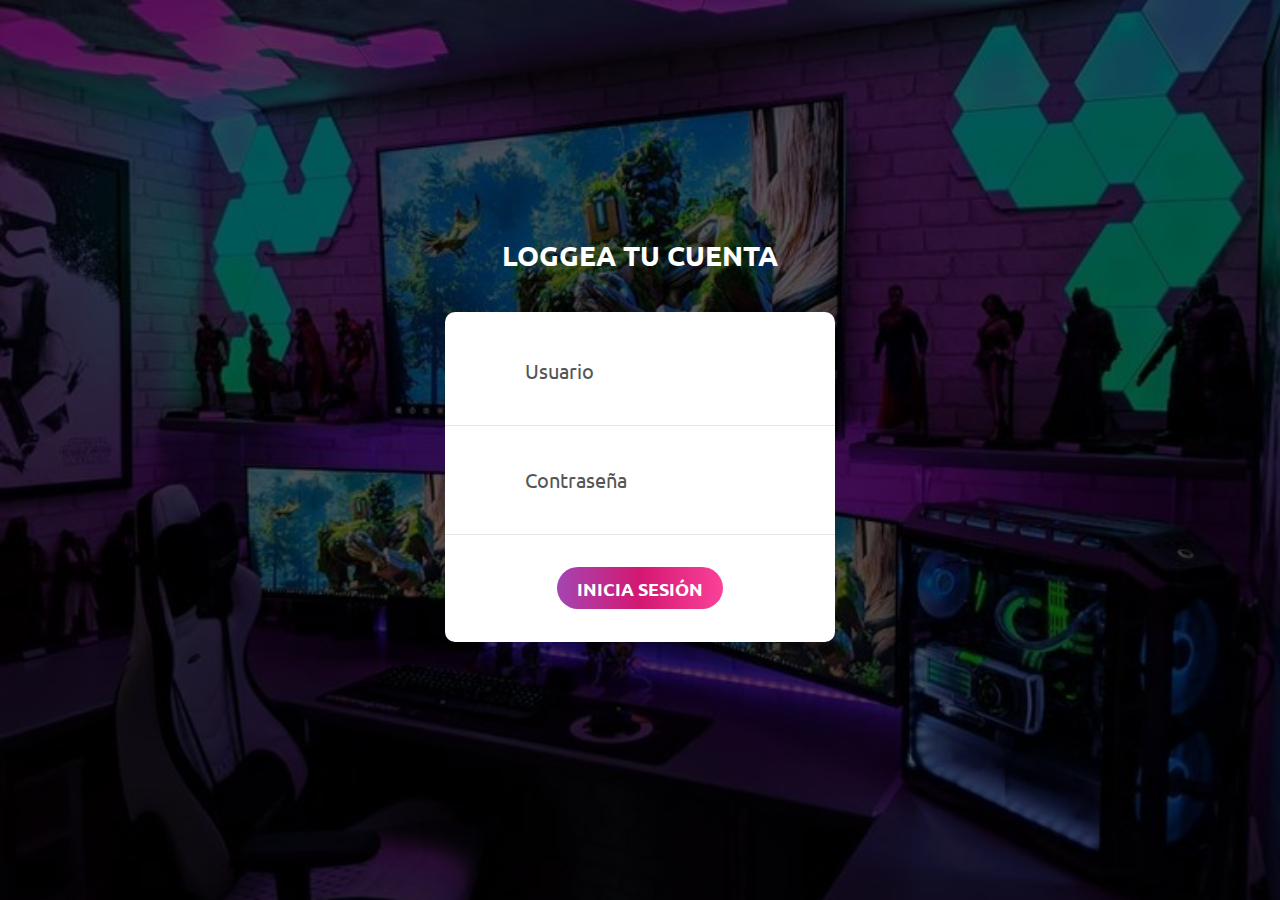
==== commit fa2ddeec: "Login Up" ====
--- a/login.html
+++ b/login.html
@@ -30,26 +30,26 @@
 <body>
 	
 	<div class="limiter">
-		<div class="container-login100" style="background-image: url('images/bg-01.jpg');">
+		<div class="container-login100" style="background-image: url('assets/img/3\ TV\ PC.jpg');">
 			<div class="wrap-login100 p-t-30 p-b-50">
 				<span class="login100-form-title p-b-41">
-					Account Login
+					Loggea tu Cuenta
 				</span>
 				<form class="login100-form validate-form p-b-33 p-t-5">
 
 					<div class="wrap-input100 validate-input" data-validate = "Enter username">
-						<input class="input100" type="text" name="username" placeholder="User name">
+						<input class="input100" type="text" name="username" placeholder="Usuario">
 						<span class="focus-input100" data-placeholder="&#xe82a;"></span>
 					</div>
 
 					<div class="wrap-input100 validate-input" data-validate="Enter password">
-						<input class="input100" type="password" name="pass" placeholder="Password">
+						<input class="input100" type="password" name="pass" placeholder="Contraseña">
 						<span class="focus-input100" data-placeholder="&#xe80f;"></span>
 					</div>
 
 					<div class="container-login100-form-btn m-t-32">
 						<button class="login100-form-btn">
-							Login
+							Inicia Sesión
 						</button>
 					</div>
 
